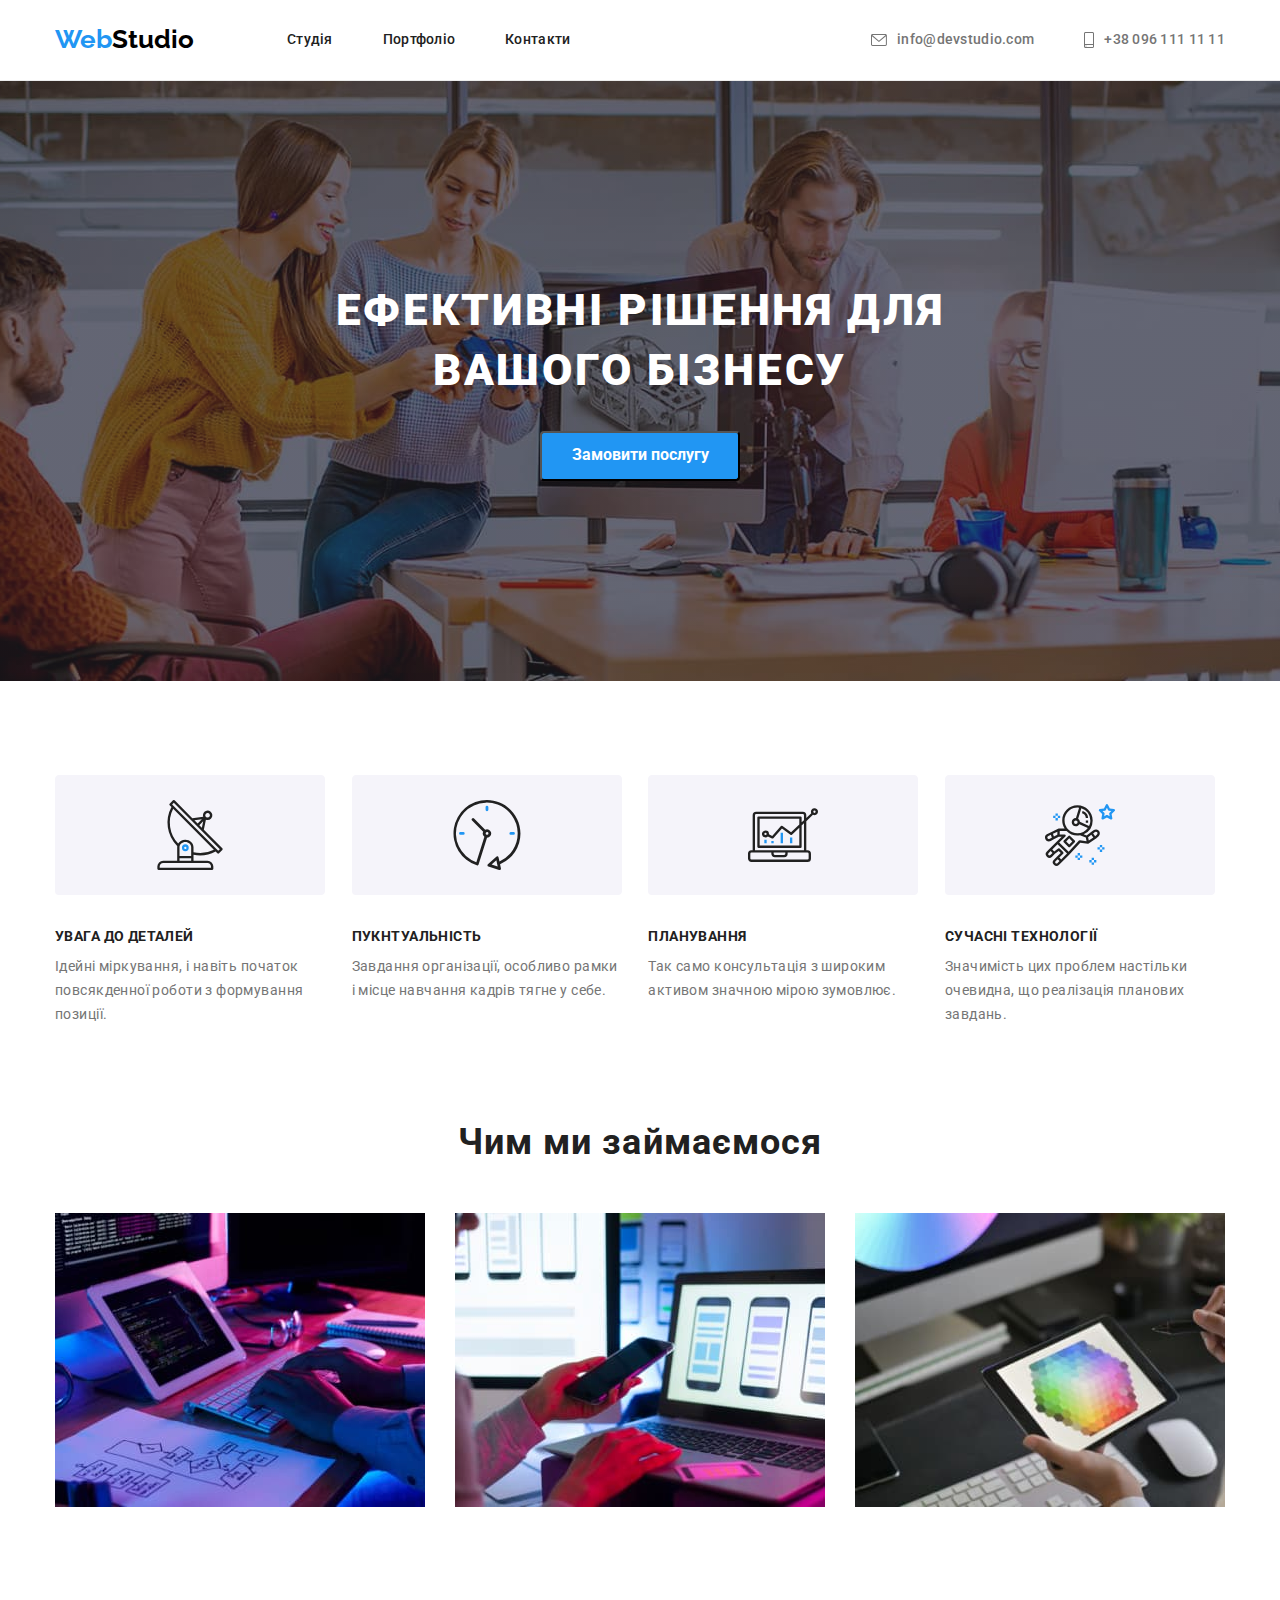
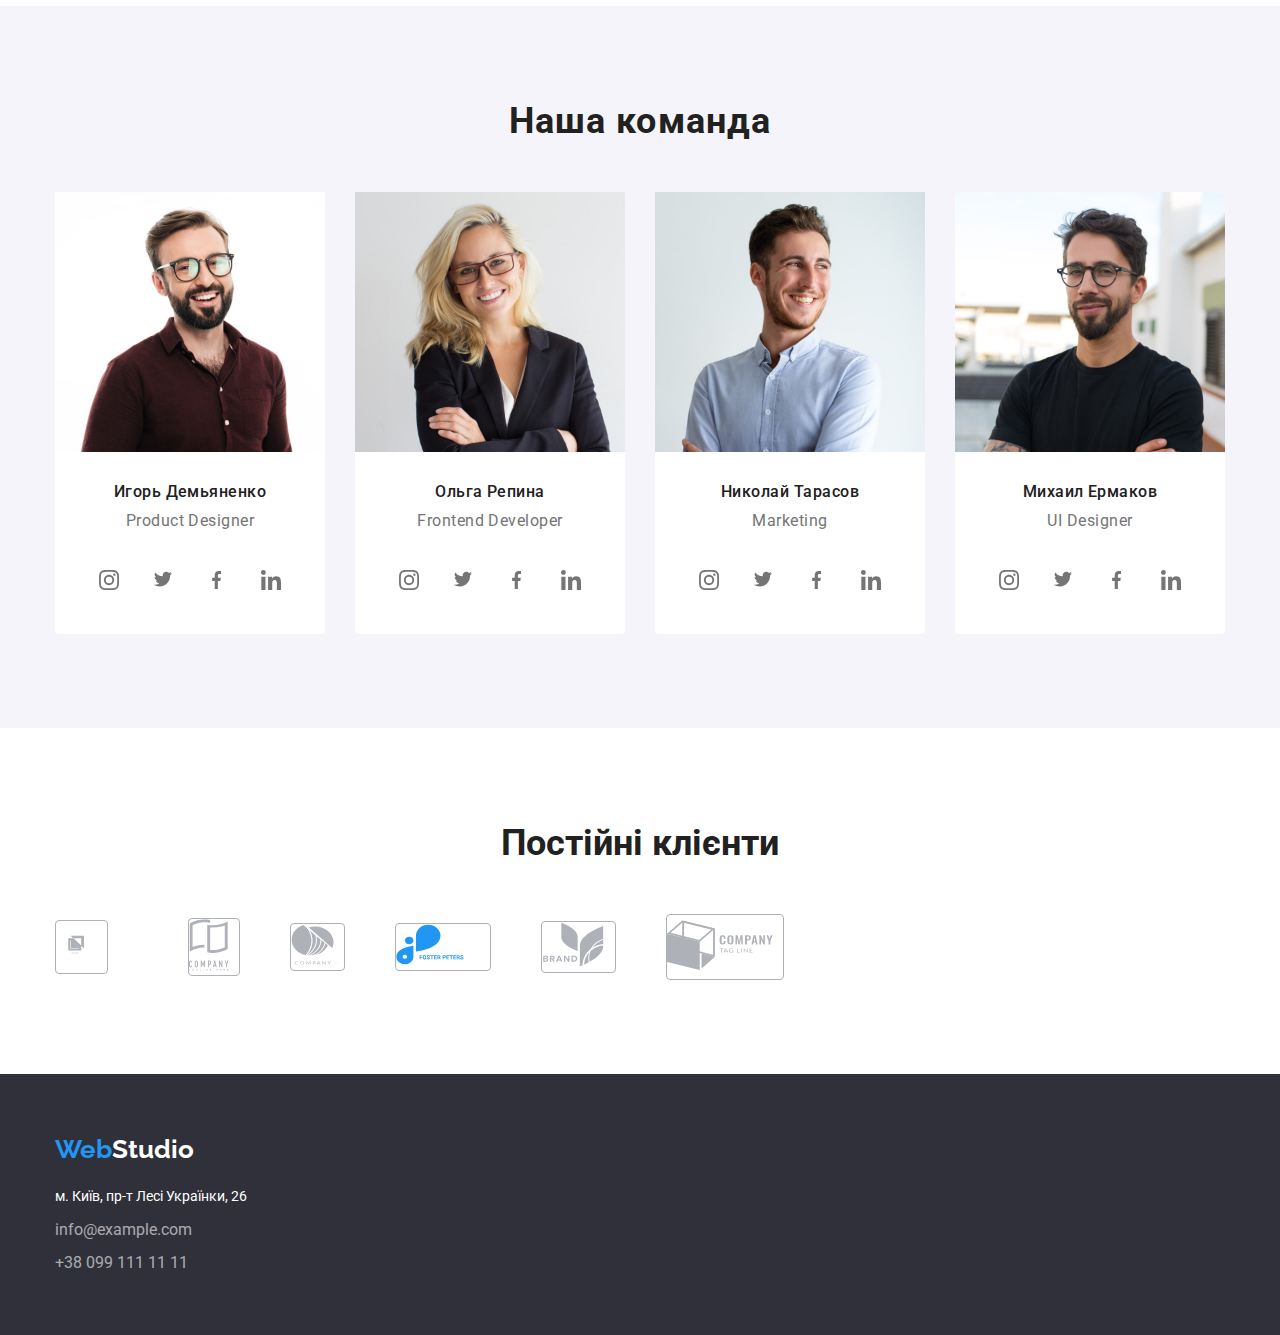
==== index.html @ 051945f0 "Add files via upload" ====
<!DOCTYPE html>
<html lang="uk">
  <head>
    <meta charset="UTF-8" />
    <meta http-equiv="X-UA-Compatible" content="IE=edge" />
    <meta name="viewport" content="width=device-width, initial-scale=1.0" />
    <title>Document</title>
    <link
      rel="stylesheet"
      href="https://cdnjs.cloudflare.com/ajax/libs/modern-normalize/1.1.0/modern-normalize.min.css
      "
    />
    <link
      href="https://fonts.googleapis.com/css2?family=Raleway:wght@700&family=Roboto:wght@400;500;700;900&display=swap"
      rel="stylesheet"
    />
    <link rel="stylesheet" href="./css/styles.css" />
  </head>
  <body>
    <header class="head">
      <div class="container contacts-container">
        <nav class="navigation">
          <a href="./index.html" class="logo"
            ><span class="part-logo">Web</span>Studio</a
          >
          <ul class="links">
            <li>
              <a href="./studio.html" class="navigation-links">Студія</a>
            </li>
            <li>
              <a href="./portfolio.html" class="navigation-links">Портфоліо</a>
            </li>
            <li><a href="" class="navigation-links">Контакти</a></li>
          </ul>
        </nav>
        <ul class="links">
          <li>
            <a href="mailto:info@devstudio.com" class="adresses-links">
              <svg class="icon" width="16" height="12">
                <use href="./images/icons.svg#icon-envelope"></use>
              </svg>
              info@devstudio.com</a
            >
          </li>
          <li>
            <a href="tel:+380961111111" class="adresses-links">
              <svg class="icon" width="10" height="16">
                <use href="./images/icons.svg#icon-phone"></use>
              </svg>
              +38 096 111 11 11</a
            >
          </li>
        </ul>
      </div>
    </header>
    <main>
      <section class="hero">
        <div class="container">
          <h1 class="hero-title">ЕФЕКТИВНІ РІШЕННЯ ДЛЯ ВАШОГО БІЗНЕСУ</h1>
          <button type="button" class="hero-button">Замовити послугу</button>
        </div>
      </section>
      <section class="benefits">
        <div class="container">
          <ul class="benefits-list">
            <li>
              <div class="benefits-icon">
                <svg class="icon" width="270" height="120">
                  <use href="./images/icons.svg#icon-sputnik"></use>
                </svg>
              </div>
              <h3 class="benefits-title">УВАГА ДО ДЕТАЛЕЙ</h3>
              <p class="benefits-paragraph">
                Ідейні міркування, і навіть початок повсякденної роботи з
                формування позиції.
              </p>
            </li>
            <li>
              <div class="benefits-icon">
                <svg class="icon" width="270" height="120">
                  <use href="./images/icons.svg#icon-clock"></use>
                </svg>
              </div>
              <h3 class="benefits-title">ПУКНТУАЛЬНІСТЬ</h3>
              <p class="benefits-paragraph">
                Завдання організації, особливо рамки і місце навчання кадрів
                тягне у себе.
              </p>
            </li>
            <li>
              <div class="benefits-icon">
                <svg class="icon" width="270" height="120">
                  <use href="./images/icons.svg#icon-graphic"></use>
                </svg>
              </div>
              <h3 class="benefits-title">ПЛАНУВАННЯ</h3>
              <p class="benefits-paragraph">
                Так само консультація з широким активом значною мірою зумовлює.
              </p>
            </li>
            <li>
              <div class="benefits-icon">
                <svg class="icon" width="270" height="120">
                  <use href="./images/icons.svg#icon-spaceman"></use>
                </svg>
              </div>
              <h3 class="benefits-title">СУЧАСНІ ТЕХНОЛОГІЇ</h3>
              <p class="benefits-paragraph">
                Значимість цих проблем настільки очевидна, що реалізація
                планових завдань.
              </p>
            </li>
          </ul>
        </div>
      </section>
      <section class="do">
        <div class="container">
          <h2 class="do-title">Чим ми займаємося</h2>
          <ul class="do-list">
            <li>
              <a href=""
                ><img
                  src="./images/what-are-we-do/block.jpg"
                  alt="block"
                  width="370"
                  height="294"
              /></a>
            </li>
            <li>
              <a href=""
                ><img
                  src="./images/what-are-we-do/smartphone.jpg"
                  alt="smartphone"
                  width="370"
                  height="294"
              /></a>
            </li>
            <li>
              <a href=""
                ><img
                  src="./images/what-are-we-do/colors.jpg"
                  alt="colors"
                  width="370"
                  height="294"
              /></a>
            </li>
          </ul>
        </div>
      </section>
      <section class="team">
        <div class="container">
          <h2 class="team-title">Наша команда</h2>
          <ul class="team-list">
            <li class="empl">
              <img
                src="./images/employees/igor.jpg"
                alt="igor"
                width="270"
                height="260"
              />
              <div class="empl-name">
                <h3 class="team-worker">Игорь Демьяненко</h3>
                <p class="team-profession">Product Designer</p>
              </div>
              <ul class="links">
                <li class="fill">
                  <a href="">
                    <svg class="icon" width="20" height="20">
                      <use href="./images/icons.svg#icon-instagram"></use>
                    </svg>
                  </a>
                </li>
                <li class="fill">
                  <a href="">
                    <svg class="icon" width="20" height="16.25">
                      <use href="./images/icons.svg#icon-twitter"></use>
                    </svg>
                  </a>
                </li>
                <li class="fill">
                  <a href="">
                    <svg class="icon" width="10" height="20">
                      <use href="./images/icons.svg#icon-facebook"></use>
                    </svg>
                  </a>
                </li>
                <li class="fill">
                  <a href="">
                    <svg class="icon" width="20" height="20">
                      <use href="./images/icons.svg#icon-linkedin"></use>
                    </svg>
                  </a>
                </li>
              </ul>
            </li>
            <li class="empl">
              <img
                src="./images/employees/olga.jpg"
                alt="olga"
                width="270"
                height="260"
              />
              <div class="empl-name">
                <h3 class="team-worker">Ольга Репина</h3>
                <p class="team-profession">Frontend Developer</p>
              </div>
              <ul class="links">
                <li class="fill">
                  <a href="">
                    <svg class="icon" width="20" height="20">
                      <use href="./images/icons.svg#icon-instagram"></use>
                    </svg>
                  </a>
                </li>
                <li class="fill">
                  <a href="">
                    <svg class="icon" width="20" height="16.25">
                      <use href="./images/icons.svg#icon-twitter"></use>
                    </svg>
                  </a>
                </li>
                <li class="fill">
                  <a href="">
                    <svg class="icon" width="10" height="20">
                      <use href="./images/icons.svg#icon-facebook"></use>
                    </svg>
                  </a>
                </li>
                <li class="fill">
                  <a href="">
                    <svg class="icon" width="20" height="20">
                      <use href="./images/icons.svg#icon-linkedin"></use>
                    </svg>
                  </a>
                </li>
              </ul>
            </li>
            <li class="empl">
              <img
                src="./images/employees/nikolai.jpg"
                alt="nikolai"
                width="270"
                height="260"
              />
              <div class="empl-name">
                <h3 class="team-worker">Николай Тарасов</h3>
                <p class="team-profession">Marketing</p>
              </div>
              <ul class="links">
                <li class="fill">
                  <a href="">
                    <svg class="icon" width="20" height="20">
                      <use href="./images/icons.svg#icon-instagram"></use>
                    </svg>
                  </a>
                </li>
                <li class="fill">
                  <a href="">
                    <svg class="icon" width="20" height="16.25">
                      <use href="./images/icons.svg#icon-twitter"></use>
                    </svg>
                  </a>
                </li>
                <li class="fill">
                  <a href="">
                    <svg class="icon" width="10" height="20">
                      <use href="./images/icons.svg#icon-facebook"></use>
                    </svg>
                  </a>
                </li>
                <li class="fill">
                  <a href="">
                    <svg class="icon" width="20" height="20">
                      <use href="./images/icons.svg#icon-linkedin"></use>
                    </svg>
                  </a>
                </li>
              </ul>
            </li>
            <li class="empl">
              <img
                src="./images/employees/mihail.jpg"
                alt="mihail"
                width="270"
                height="260"
              />
              <div class="empl-name">
                <h3 class="team-worker">Михаил Ермаков</h3>
                <p class="team-profession">UI Designer</p>
              </div>
              <ul class="links">
                <li class="fill">
                  <a href="">
                    <svg class="icon" width="20" height="20">
                      <use href="./images/icons.svg#icon-instagram"></use>
                    </svg>
                  </a>
                </li>
                <li class="fill">
                  <a href="">
                    <svg class="icon" width="20" height="16.25">
                      <use href="./images/icons.svg#icon-twitter"></use>
                    </svg>
                  </a>
                </li>
                <li class="fill">
                  <a href="">
                    <svg class="icon" width="10" height="20">
                      <use href="./images/icons.svg#icon-facebook"></use>
                    </svg>
                  </a>
                </li>
                <li class="fill">
                  <a href="">
                    <svg class="icon" width="20" height="20">
                      <use href="./images/icons.svg#icon-linkedin"></use>
                    </svg>
                  </a>
                </li>
              </ul>
            </li>
          </ul>
        </div>
      </section>
      <section class="clients">
        <div class="container">
          <h2 class="clients-title">Постійні клієнти</h2>
          <ul class="links">
            <li>
              <div class="clients-list">
                <a href="">
                  <svg class="icon" width="41" height="47">
                    <use href="./images/icons.svg#icon-yaco"></use>
                  </svg>
                </a>
              </div>
            </li>
            <li class="clients-list">
              <a href="">
                <svg class="icon" width="40" height="52">
                  <use href="./images/icons.svg#icon-tagline"></use>
                </svg>
              </a>
            </li>
            <li class="clients-list">
              <a href=""
                ><svg class="icon" width="43" height="41">
                  <use href="./images/icons.svg#icon-company"></use>
                </svg>
              </a>
            </li>
            <li class="clients-list">
              <a href=""
                ><svg class="icon" width="84" height="41">
                  <use href="./images/icons.svg#icon-foster-peters"></use>
                </svg>
              </a>
            </li>
            <li class="clients-list">
              <a href=""
                ><svg class="icon" width="63" height="45">
                  <use href="./images/icons.svg#icon-brand"></use>
                </svg>
              </a>
            </li>
            <li class="clients-list">
              <a href=""
                ><svg class="icon" width="106" height="60">
                  <use href="./images/icons.svg#icon-company-tagline"></use>
                </svg>
              </a>
            </li>
          </ul>
        </div>
      </section>
    </main>
    <footer class="footer">
      <div class="container">
        <a href="./index.html" class="footer-logo"
          ><span class="part-logo">Web</span
          ><span class="part-logo-two">Studio</span></a
        >
        <address>
          <span class="adress">м. Київ, пр-т Лесі Українки, 26</span>
          <ul class="bottom-links">
            <li>
              <a href="mailto:info@example.com" class="footer-links"
                >info@example.com</a
              >
            </li>
            <li>
              <a href="tel:+380991111111" class="footer-links"
                >+38 099 111 11 11</a
              >
            </li>
          </ul>
        </address>
      </div>
    </footer>
  </body>
</html>
---- css/styles.css ----
:root {
  --brand-color-one: #2196f3;
  --dark-background-color: #2f303a;
  --light-background-color: #ffffff;
  --main-text-color: #212121;
}

h1,
h2,
h3,
h4,
p {
  margin: 0%;
}

/* ГЛАВНАЯ */
/* main-style */
body {
  margin: 0%;
  font-family: Roboto, Raleway, sans-serif;
  color: var(--main-text-color);
}

.container {
  padding-left: 15px;
  padding-right: 15px;
  width: 1200px;
  margin: 0 auto;
}

/* Цвета верхней части страницы */
.head {
  margin: 0 auto;
  border-bottom: 1px solid #ececec;
  background-color: var(--light-background-color);
}

.contacts-container {
  display: flex;
  align-items: center;
}
/* logo */
.logo {
  margin-right: 93px;
  font-family: Raleway;
  font-weight: 700;
  font-size: 26px;
  line-height: 1.19;
  color: #000000;
  text-decoration: none;
}

/* part of logo */
.part-logo {
  color: var(--brand-color-one);
}

.part-logo-two {
  font-family: Raleway;
  font-weight: 700;
  font-size: 26px;
  line-height: 1.19;
  color: var(--light-background-color);
}

/* навигационные ссылки */
.navigation {
  display: flex;
  align-items: center;
  padding-top: 24px;
  padding-bottom: 25px;
}

.navigation > ul {
  margin-right: 331px;
}

.navigation > ul:last-child {
  margin-right: 0;
}

.links {
  display: flex;
  padding-left: 0;
  margin: 0%;
  margin-left: auto;
  list-style: none;
  align-items: center;
}

.links > li {
  margin-right: 50px;
}

.links > li:last-child {
  margin-right: 0;
}

.elements-links {
  display: block;
  align-items: center;
  color: #757575;
}
.navigation-links {
  font-weight: 500;
  font-size: 14px;
  line-height: 1.14;
  letter-spacing: 0.02em;
  text-decoration: none;
  color: var(--main-text-color);
}
/* ссылки с телефоном и почтой */
.adresses-links {
  font-weight: 500;
  font-size: 14px;
  line-height: 1.14;
  letter-spacing: 0.02em;
  color: #757575;
  text-decoration: none;
  display: flex;
  align-items: center;
}

/* Ссылки и адресы при наведении и нажатии*/
.links .navigation-links:hover,
.links .navigation-links:focus {
  color: var(--brand-color-one);
}

.adresses-links:hover,
.adresses-links:focus {
  color: var(--brand-color-one);
}

.links .adresses-links:active {
  color: var(--brand-color-one);
}

.icon {
  margin-right: 10px;
  fill: currentColor;
}

.adresses-links .icon:hover,
.adresses-links .icon:focus {
  fill: var(--brand-color-one);
}

/* Оформление секции "Герой" */
.hero {
  max-width: 1600px;
  min-height: 600px;
  padding-top: 200px;
  padding-bottom: 200px;
  text-align: center;
  background-image: linear-gradient(
      to right,
      rgba(47, 48, 58, 0.4),
      rgba(47, 48, 58, 0.4)
    ),
    url(/images/background-image.jpg);
  background-position: center;
  background-repeat: no-repeat;
  background-size: cover;
  background-color: var(--dark-background-color);
}

.hero > .container {
  padding-top: 0;
  padding-bottom: 0;
}

/* Текст заголовка */
.hero-title {
  margin-left: auto;
  margin-right: auto;
  width: 696px;
  font-style: normal;
  font-weight: 900;
  font-size: 44px;
  line-height: 1.36;
  letter-spacing: 0.06em;
  color: #ffffff;
}

/* Оформление кнопки героя */
.hero-button {
  margin-left: auto;
  margin-right: auto;
  margin-top: 30px;
  display: block;
  min-width: 200px;
  height: 50px;
  border-radius: 4px;
  cursor: pointer;
  font-family: 'Roboto';
  font-style: normal;
  font-weight: 700;
  font-size: 16px;
  line-height: 1.9;
  color: #ffffff;
  background-color: #2196f3;
}

/* Наши преимущества */
.benefits {
  padding-top: 94px;
}

.benefits-icon {
  margin-bottom: 30px;
}
.benefits-list {
  display: flex;
  margin: 0;
  justify-content: space-between;
  padding: 0;
  list-style: none;
}
.benefits-title {
  margin-bottom: 10px;
  font-style: normal;
  font-weight: 700;
  font-size: 14px;
  line-height: 1.14;
  letter-spacing: 0.03em;
  color: var(--main-text-color);
}

/* Описание преимуществ */
.benefits-paragraph {
  width: 270px;
  padding-left: 0;
  font-style: normal;
  font-size: 14px;
  line-height: 1.71;
  letter-spacing: 0.03em;
  color: #757575;
}
/* Чем мы занимаемся */
.do {
  padding-top: 94px;
  padding-bottom: 94px;
}

.do-title {
  text-align: center;
  font-style: normal;
  font-weight: 700;
  font-size: 36px;
  line-height: 1.17;
  letter-spacing: 0.03em;
  color: var(--main-text-color);
}

.do-list {
  margin-top: 50px;
  display: flex;
  justify-content: space-between;
  padding: 0;
  margin-bottom: 0;
  list-style: none;
}
.do-list > li:last-child {
  margin-right: 0;
}

.do > .container {
  padding-top: 0;
}
/* Наши сотрудники */

.team {
  padding-top: 94px;
  padding-bottom: 94px;
  background-color: #f5f4fa;
}
.team-title {
  text-align: center;
  font-style: normal;
  font-weight: 700;
  font-size: 36px;
  line-height: 1.17;
  letter-spacing: 0.03em;
  color: var(--main-text-color);
}

.team-list {
  display: flex;
  justify-content: space-between;
  list-style: none;
  margin-top: 50px;
  margin-bottom: 0;
  padding: 0;
  border-radius: 0px 0px 4px 4px;
}

.team-list > li {
  background-color: var(--light-background-color);
  border-radius: 0px 0px 4px 4px;
}

.team-list > li:last-child {
  margin-right: 0;
}

.team-worker {
  font-style: normal;
  font-weight: 500;
  font-size: 16px;
  line-height: 1.19;
  text-align: center;
  letter-spacing: 0.03em;
  color: var(--main-text-color);
}

.team-profession {
  padding-top: 10px;
  font-style: normal;
  font-size: 16px;
  line-height: 1.19;
  text-align: center;
  letter-spacing: 0.03em;
  color: #757575;
}
.empl {
  display: flex;
  flex-direction: column;
  align-items: center;
  padding-bottom: 30px;
}
.empl-name {
  padding-top: 30px;
  padding-bottom: 30px;
}

.works-text {
  border: 1px solid #eeeeee;
  padding: 24px 20px;
}

.empl .links {
  margin-left: 0;
}

li .fill {
  display: flex;
  align-items: center;
  justify-content: center;
  margin-right: 10px;
  width: 44px;
  height: 44px;
  border-radius: 50%;
  background-color: var(--light-background-color);
}

.fill .icon {
  fill: #757575;
  margin-right: 0;
  cursor: pointer;
}

.fill:hover,
.fill:focus,
.fill .icon:hover,
.fill .icon:focus {
  fill: var(--light-background-color);
  background-color: var(--brand-color-one);
}
/* Секция клиентов */
.clients {
  padding-bottom: 94px;
  padding-top: 94px;
}

.clients-title {
  text-align: center;
  font-style: 700;
  font-size: 36px;
  line-height: 1.17;
  margin-bottom: 50px;
}

.clients-list {
  min-width: 170;
  min-height: 92;
  border: 1px solid #afb1b8;
  border-radius: 4px;
  margin-right: 30px;
}
/* Адресы в футере */
.adress {
  color: #ffffff;
  font-style: normal;
  font-weight: 400;
  font-size: 14px;
  line-height: 1.71;
}

/* Оформление футера */
.footer {
  padding-top: 60px;
  padding-bottom: 60px;
  background-color: var(--dark-background-color);
}

.footer-logo {
  margin-bottom: 20px;
  display: inline-block;
  font-family: Raleway;
  font-weight: 700;
  font-size: 26px;
  line-height: 1.19;
  color: #000000;
  text-decoration: none;
}

.bottom-links {
  padding-left: 0;
  margin: 0%;
  list-style: none;
}

.bottom-links > li {
  margin-top: 9px;
}
/* Оформление цвета ссылок */
.footer-links {
  margin-top: 9px;
  font-style: normal;
  color: rgba(255, 255, 255, 0.6);
  text-decoration: none;
  line-height: 24px;
}

.footer-links:hover,
.footer-links:focus {
  color: #2196f3;
}

/* ПОРТФОЛИО */
/* Кнопки выбора типа портфолио */
.portfolio-links {
  padding-left: 0;
  margin-top: 0;
  margin-bottom: 0;
  display: flex;
  justify-content: center;
  list-style: none;
}

.portfolio-links > li {
  margin-right: 8px;
}

.portfolio-links > li:last-child {
  margin-right: 0;
}

.buttons {
  padding-top: 94px;
  padding-bottom: 94px;
}

.button {
  border-radius: 4px;
  border: 0;
  padding: 6px 22px;
  cursor: pointer;
  font-family: 'Roboto';
  background-color: #f5f4fa;
  font-style: normal;
  font-weight: 500;
  font-size: 16px;
  line-height: 1.62;
  text-align: center;
  letter-spacing: 0.03em;
  color: var(--main-text-color);
}

.button:hover,
.button:focus {
  color: #ffffff;
  background-color: #2196f3;
}

.works {
  display: flex;
  flex-wrap: wrap;
  justify-content: center;
  padding-left: 0;
  margin: 0%;
  margin-top: 50px;
  list-style: none;
}

.works > li {
  margin-right: 30px;
  margin-bottom: 30px;
}

.works > li:nth-child(3n) {
  margin-right: 0;
}

.works > li:nth-child(n + 7) {
  margin-bottom: 0;
}
.projects {
  border-bottom: 1px solid #eeeeee;
}

.projects:hover,
.projetts:focus {
  border-color: var(--brand-color-one);
}
.projects-title {
  font-style: normal;
  font-weight: 700;
  font-size: 18px;
  line-height: 2;
  letter-spacing: 0.06em;
  color: var(--main-text-color);
}

.projects-text {
  font-style: normal;
  font-size: 16px;
  line-height: 1.88;
  letter-spacing: 0.03em;
  color: #757575;
}

/*СТУДИЯ*/
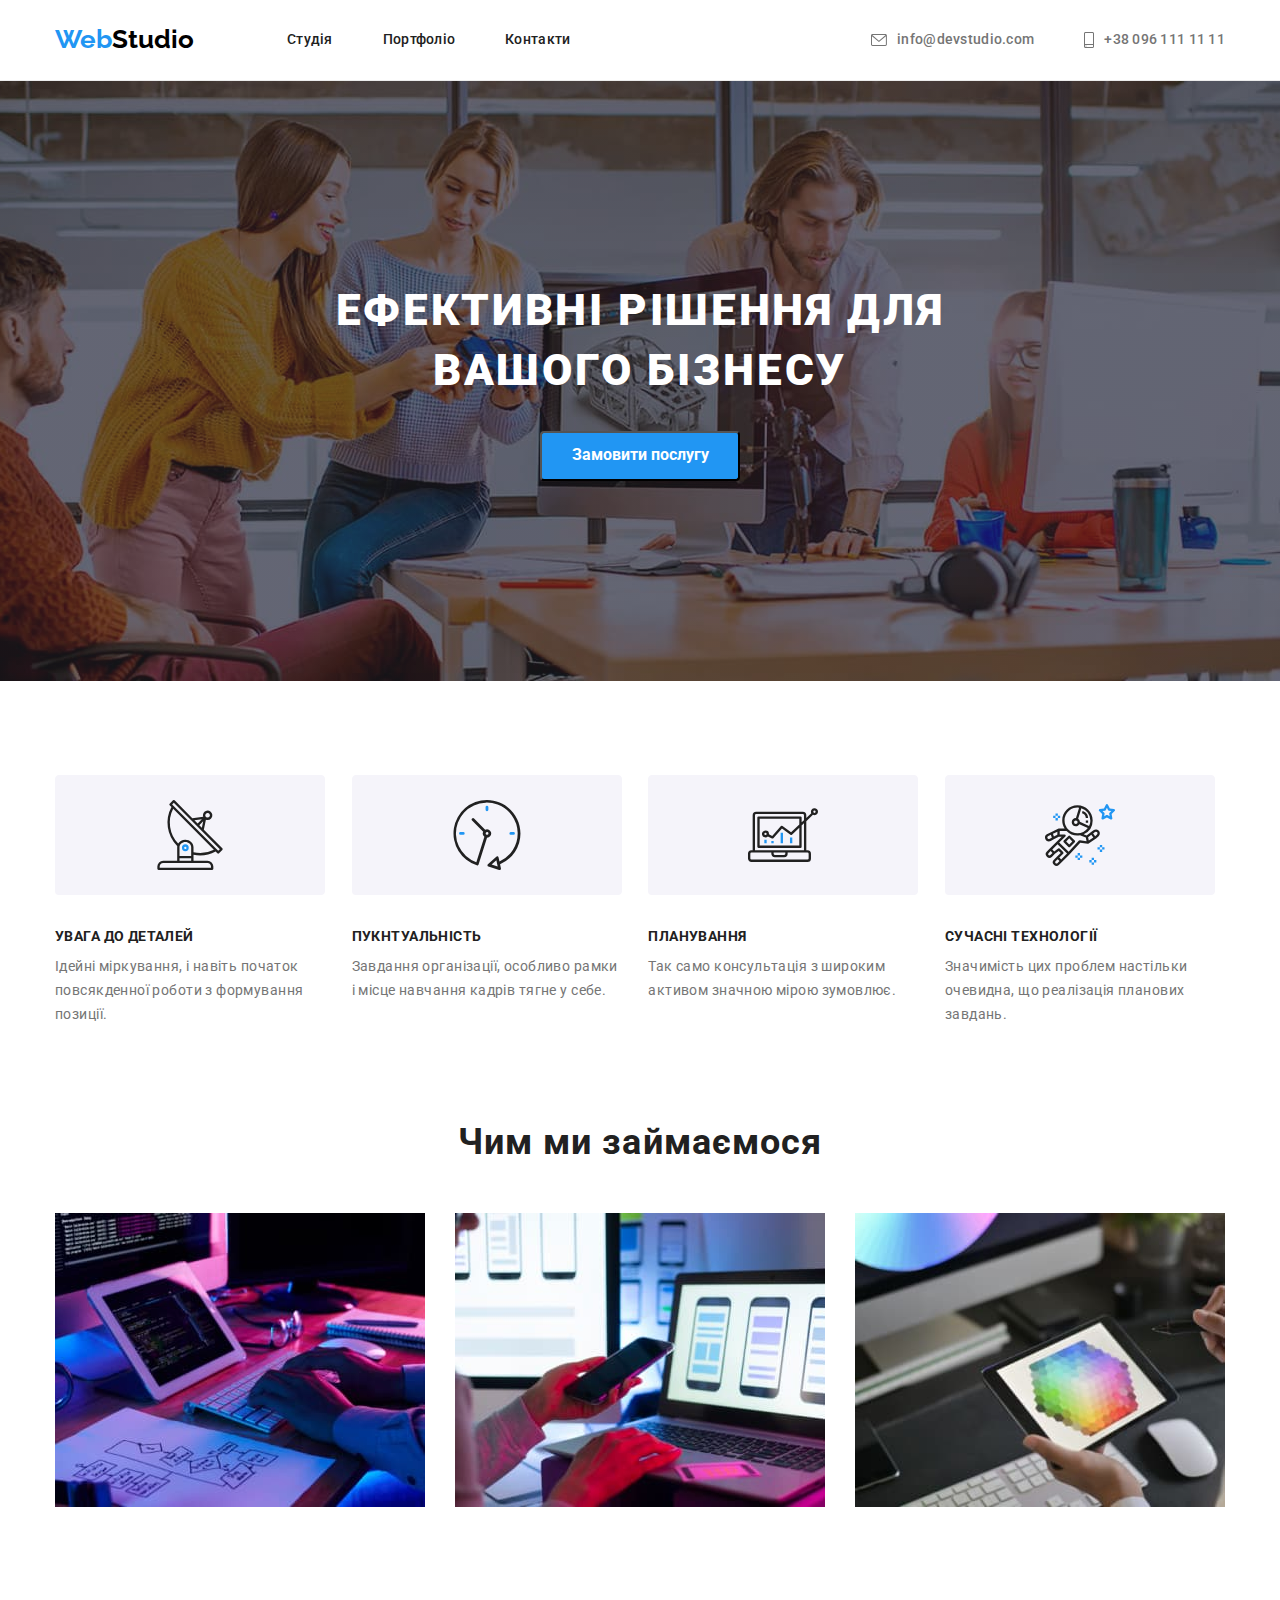
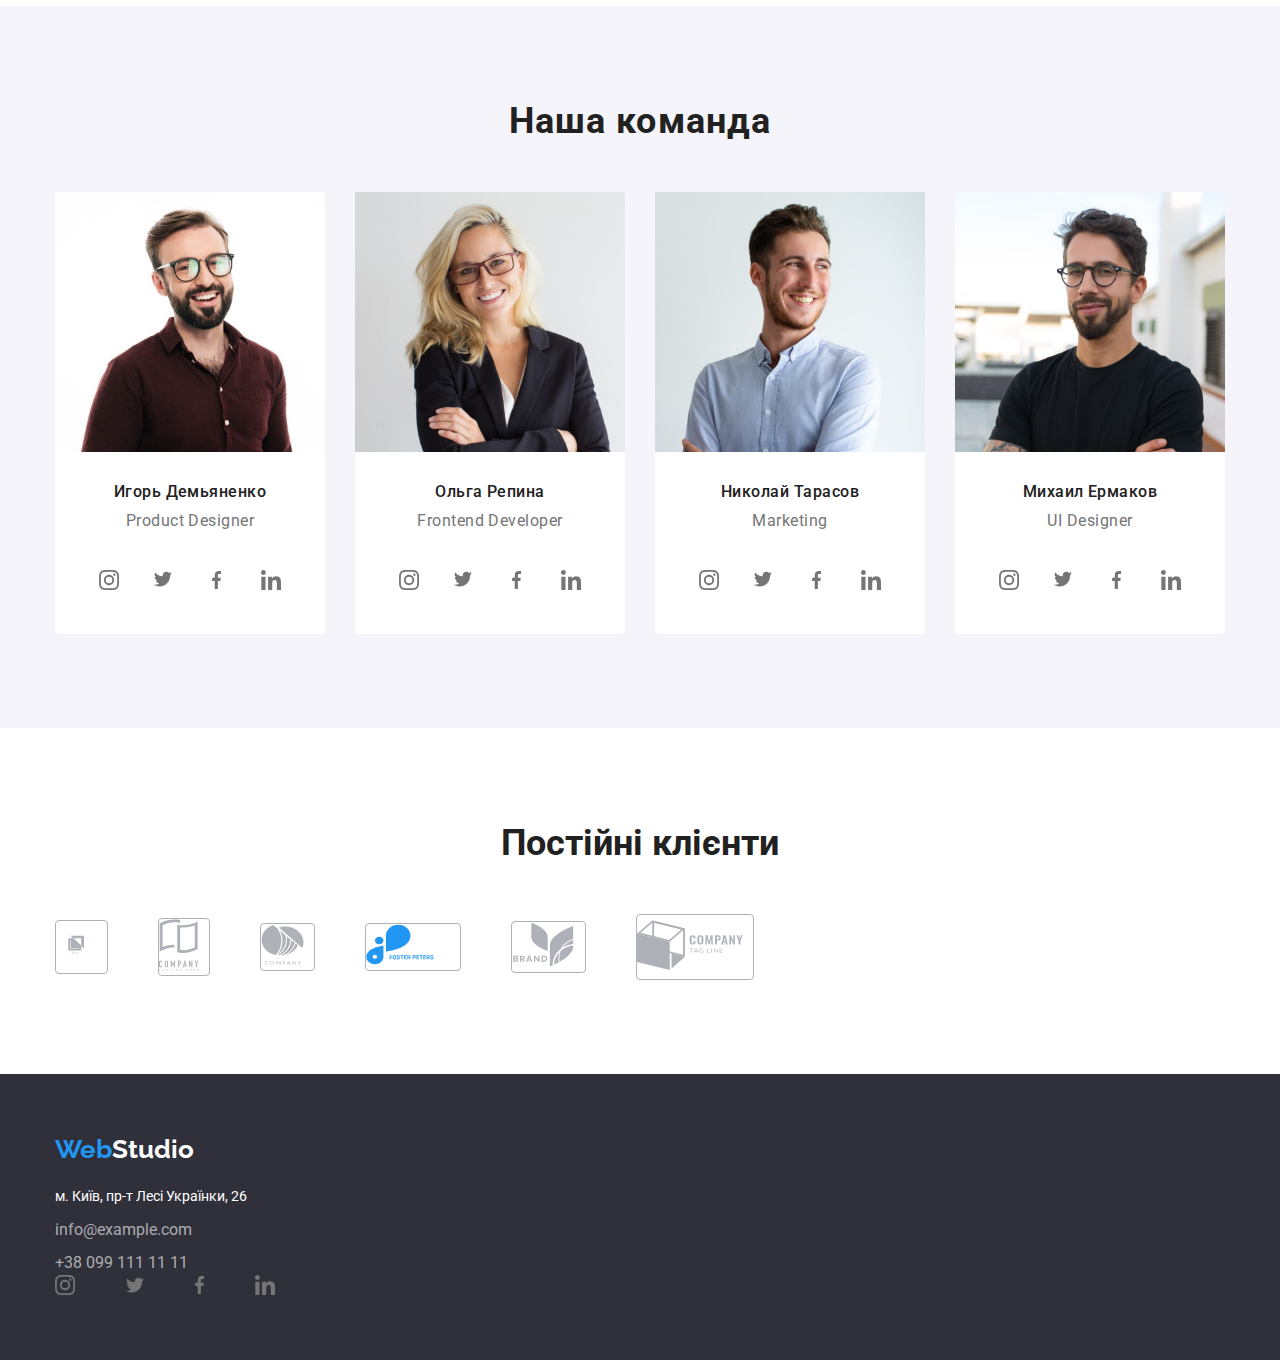
==== commit 3828168d: "Add files via upload" ====
--- a/index.html
+++ b/index.html
@@ -326,14 +326,12 @@
         <div class="container">
           <h2 class="clients-title">Постійні клієнти</h2>
           <ul class="links">
-            <li>
-              <div class="clients-list">
-                <a href="">
-                  <svg class="icon" width="41" height="47">
-                    <use href="./images/icons.svg#icon-yaco"></use>
-                  </svg>
-                </a>
-              </div>
+            <li class="clients-list">
+              <a href="">
+                <svg class="icon" width="41" height="47">
+                  <use href="./images/icons.svg#icon-yaco"></use>
+                </svg>
+              </a>
             </li>
             <li class="clients-list">
               <a href="">
@@ -395,6 +393,36 @@
             </li>
           </ul>
         </address>
+        <ul class="links">
+          <li class="fill">
+            <a href="">
+              <svg class="icon" width="20" height="20">
+                <use href="./images/icons.svg#icon-instagram"></use>
+              </svg>
+            </a>
+          </li>
+          <li class="fill">
+            <a href="">
+              <svg class="icon" width="20" height="16.25">
+                <use href="./images/icons.svg#icon-twitter"></use>
+              </svg>
+            </a>
+          </li>
+          <li class="fill">
+            <a href="">
+              <svg class="icon" width="10" height="20">
+                <use href="./images/icons.svg#icon-facebook"></use>
+              </svg>
+            </a>
+          </li>
+          <li class="fill">
+            <a href="">
+              <svg class="icon" width="20" height="20">
+                <use href="./images/icons.svg#icon-linkedin"></use>
+              </svg>
+            </a>
+          </li>
+        </ul>
       </div>
     </footer>
   </body>
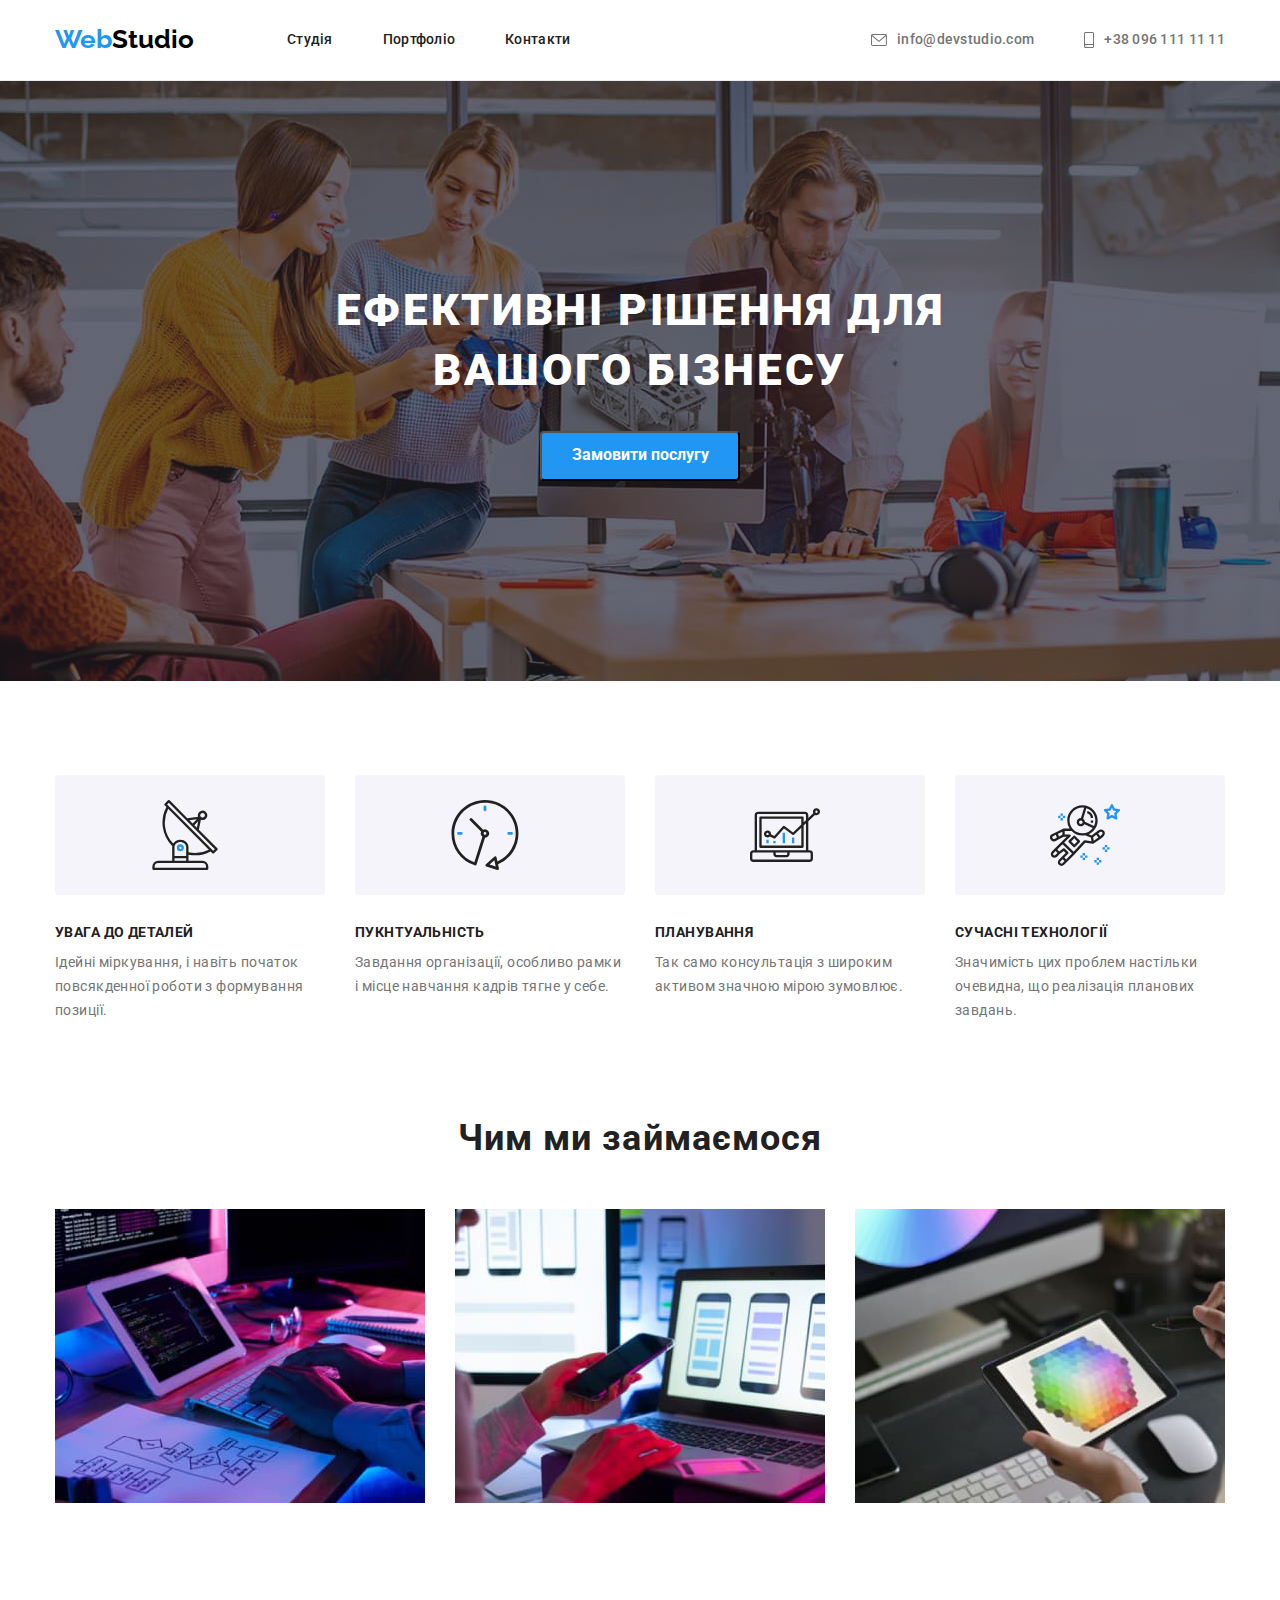
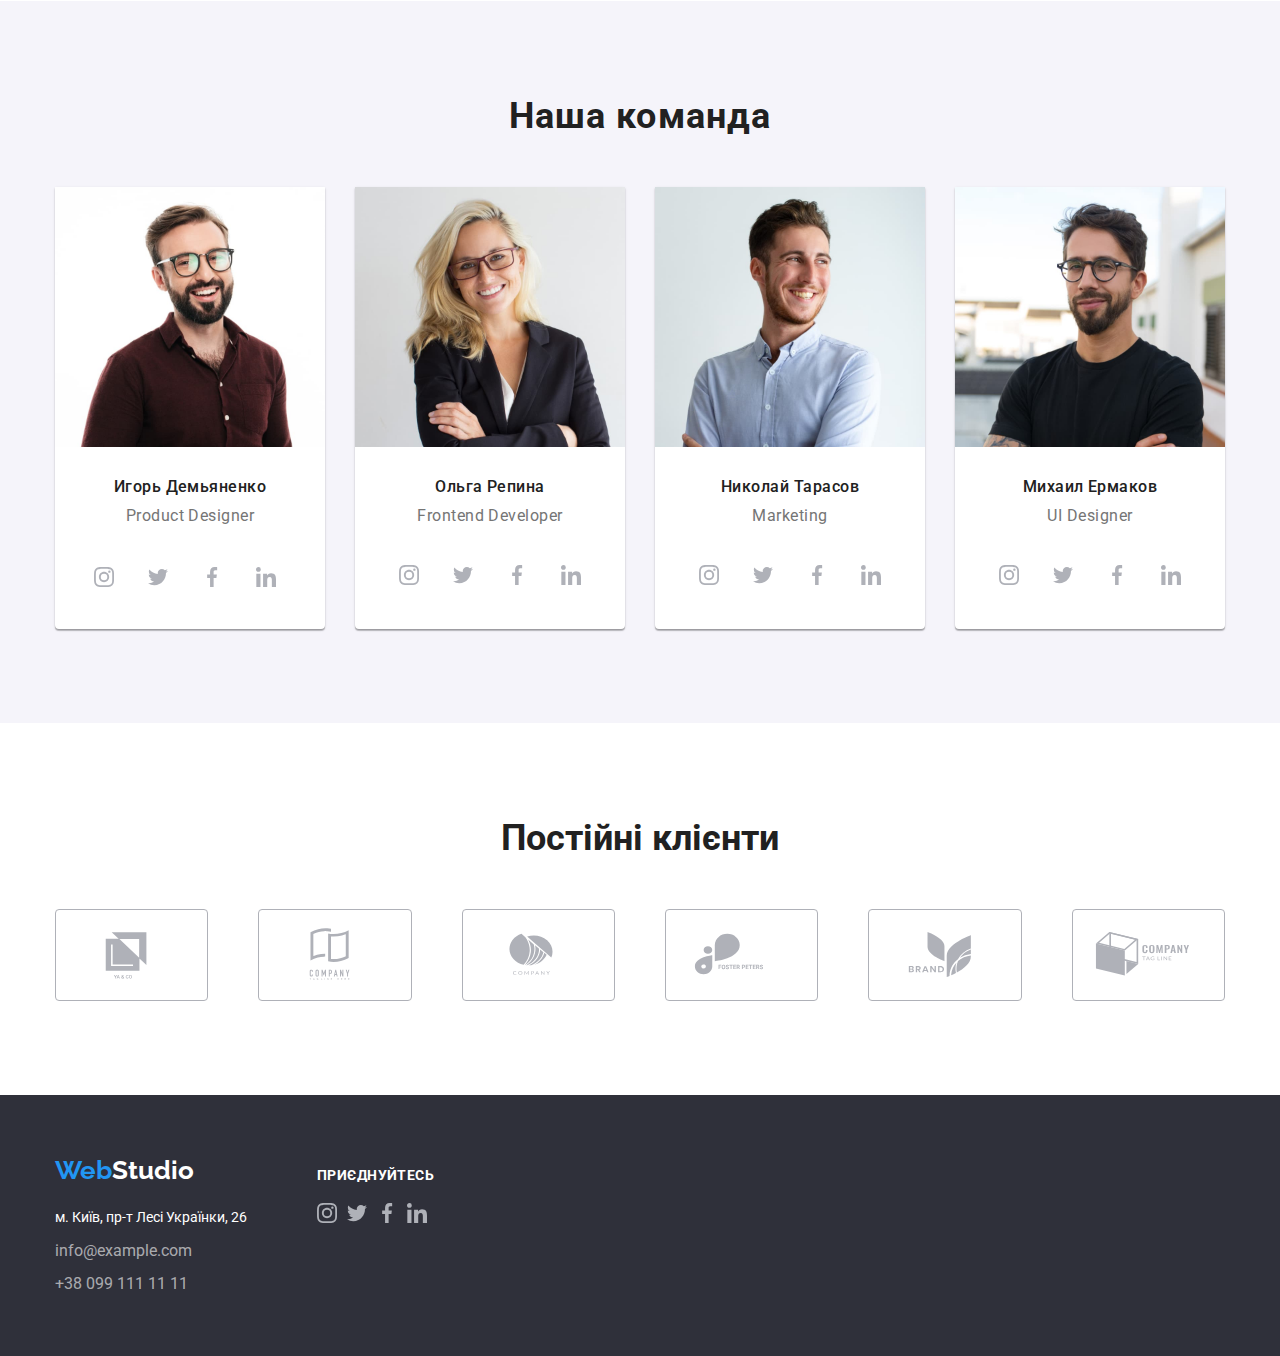
==== commit fad04353: "Add files via upload" ====
--- a/index.html
+++ b/index.html
@@ -45,7 +45,7 @@
           <li>
             <a href="tel:+380961111111" class="adresses-links">
               <svg class="icon" width="10" height="16">
-                <use href="./images/icons.svg#icon-phone"></use>
+                <use href="./images/icons.svg#icon-smartphone"></use>
               </svg>
               +38 096 111 11 11</a
             >
@@ -65,8 +65,8 @@
           <ul class="benefits-list">
             <li>
               <div class="benefits-icon">
-                <svg class="icon" width="270" height="120">
-                  <use href="./images/icons.svg#icon-sputnik"></use>
+                <svg class="icon" width="70" height="70">
+                  <use href="./images/icons.svg#icon-antenna"></use>
                 </svg>
               </div>
               <h3 class="benefits-title">УВАГА ДО ДЕТАЛЕЙ</h3>
@@ -77,7 +77,7 @@
             </li>
             <li>
               <div class="benefits-icon">
-                <svg class="icon" width="270" height="120">
+                <svg class="icon" width="70" height="70">
                   <use href="./images/icons.svg#icon-clock"></use>
                 </svg>
               </div>
@@ -89,8 +89,8 @@
             </li>
             <li>
               <div class="benefits-icon">
-                <svg class="icon" width="270" height="120">
-                  <use href="./images/icons.svg#icon-graphic"></use>
+                <svg class="icon" width="70" height="70">
+                  <use href="./images/icons.svg#icon-diagram"></use>
                 </svg>
               </div>
               <h3 class="benefits-title">ПЛАНУВАННЯ</h3>
@@ -100,8 +100,8 @@
             </li>
             <li>
               <div class="benefits-icon">
-                <svg class="icon" width="270" height="120">
-                  <use href="./images/icons.svg#icon-spaceman"></use>
+                <svg class="icon" width="70" height="70">
+                  <use href="./images/icons.svg#icon-astronaut"></use>
                 </svg>
               </div>
               <h3 class="benefits-title">СУЧАСНІ ТЕХНОЛОГІЇ</h3>
@@ -164,28 +164,28 @@
               </div>
               <ul class="links">
                 <li class="fill">
-                  <a href="">
+                  <a href="" class="fill-link">
                     <svg class="icon" width="20" height="20">
                       <use href="./images/icons.svg#icon-instagram"></use>
                     </svg>
                   </a>
                 </li>
                 <li class="fill">
-                  <a href="">
-                    <svg class="icon" width="20" height="16.25">
+                  <a href="" class="fill-link">
+                    <svg class="icon" width="20" height="20">
                       <use href="./images/icons.svg#icon-twitter"></use>
                     </svg>
                   </a>
                 </li>
                 <li class="fill">
-                  <a href="">
-                    <svg class="icon" width="10" height="20">
+                  <a href="" class="fill-link">
+                    <svg class="icon" width="20" height="20">
                       <use href="./images/icons.svg#icon-facebook"></use>
                     </svg>
                   </a>
                 </li>
                 <li class="fill">
-                  <a href="">
+                  <a href="" class="fill-link">
                     <svg class="icon" width="20" height="20">
                       <use href="./images/icons.svg#icon-linkedin"></use>
                     </svg>
@@ -214,14 +214,14 @@
                 </li>
                 <li class="fill">
                   <a href="">
-                    <svg class="icon" width="20" height="16.25">
+                    <svg class="icon" width="20" height="20">
                       <use href="./images/icons.svg#icon-twitter"></use>
                     </svg>
                   </a>
                 </li>
                 <li class="fill">
                   <a href="">
-                    <svg class="icon" width="10" height="20">
+                    <svg class="icon" width="20" height="20">
                       <use href="./images/icons.svg#icon-facebook"></use>
                     </svg>
                   </a>
@@ -256,14 +256,14 @@
                 </li>
                 <li class="fill">
                   <a href="">
-                    <svg class="icon" width="20" height="16.25">
+                    <svg class="icon" width="20" height="20">
                       <use href="./images/icons.svg#icon-twitter"></use>
                     </svg>
                   </a>
                 </li>
                 <li class="fill">
                   <a href="">
-                    <svg class="icon" width="10" height="20">
+                    <svg class="icon" width="20" height="20">
                       <use href="./images/icons.svg#icon-facebook"></use>
                     </svg>
                   </a>
@@ -298,14 +298,14 @@
                 </li>
                 <li class="fill">
                   <a href="">
-                    <svg class="icon" width="20" height="16.25">
+                    <svg class="icon" width="20" height="20">
                       <use href="./images/icons.svg#icon-twitter"></use>
                     </svg>
                   </a>
                 </li>
                 <li class="fill">
                   <a href="">
-                    <svg class="icon" width="10" height="20">
+                    <svg class="icon" width="20" height="20">
                       <use href="./images/icons.svg#icon-facebook"></use>
                     </svg>
                   </a>
@@ -327,44 +327,44 @@
           <h2 class="clients-title">Постійні клієнти</h2>
           <ul class="links">
             <li class="clients-list">
-              <a href="">
-                <svg class="icon" width="41" height="47">
-                  <use href="./images/icons.svg#icon-yaco"></use>
-                </svg>
-              </a>
-            </li>
-            <li class="clients-list">
-              <a href="">
-                <svg class="icon" width="40" height="52">
-                  <use href="./images/icons.svg#icon-tagline"></use>
-                </svg>
-              </a>
-            </li>
-            <li class="clients-list">
-              <a href=""
-                ><svg class="icon" width="43" height="41">
-                  <use href="./images/icons.svg#icon-company"></use>
-                </svg>
-              </a>
-            </li>
-            <li class="clients-list">
-              <a href=""
-                ><svg class="icon" width="84" height="41">
-                  <use href="./images/icons.svg#icon-foster-peters"></use>
-                </svg>
-              </a>
-            </li>
-            <li class="clients-list">
-              <a href=""
-                ><svg class="icon" width="63" height="45">
-                  <use href="./images/icons.svg#icon-brand"></use>
-                </svg>
-              </a>
-            </li>
-            <li class="clients-list">
-              <a href=""
+              <a href="" class="clients-link">
+                <svg class="icon" width="106" height="60">
+                  <use href="./images/icons.svg#icon-logo"></use>
+                </svg>
+              </a>
+            </li>
+            <li class="clients-list">
+              <a href="" class="clients-link">
+                <svg class="icon" width="106" height="60">
+                  <use href="./images/icons.svg#icon-logo1"></use>
+                </svg>
+              </a>
+            </li>
+            <li class="clients-list">
+              <a href="" class="clients-link"
                 ><svg class="icon" width="106" height="60">
-                  <use href="./images/icons.svg#icon-company-tagline"></use>
+                  <use href="./images/icons.svg#icon-logo2"></use>
+                </svg>
+              </a>
+            </li>
+            <li class="clients-list">
+              <a href="" class="clients-link"
+                ><svg class="icon" width="106" height="60">
+                  <use href="./images/icons.svg#icon-logo3"></use>
+                </svg>
+              </a>
+            </li>
+            <li class="clients-list">
+              <a href="" class="clients-link"
+                ><svg class="icon" width="106" height="60">
+                  <use href="./images/icons.svg#icon-logo4"></use>
+                </svg>
+              </a>
+            </li>
+            <li class="clients-list">
+              <a href="" class="clients-link"
+                ><svg class="icon" width="106" height="60">
+                  <use href="./images/icons.svg#icon-logo5"></use>
                 </svg>
               </a>
             </li>
@@ -374,55 +374,60 @@
     </main>
     <footer class="footer">
       <div class="container">
-        <a href="./index.html" class="footer-logo"
-          ><span class="part-logo">Web</span
-          ><span class="part-logo-two">Studio</span></a
-        >
-        <address>
-          <span class="adress">м. Київ, пр-т Лесі Українки, 26</span>
-          <ul class="bottom-links">
-            <li>
-              <a href="mailto:info@example.com" class="footer-links"
-                >info@example.com</a
-              >
-            </li>
-            <li>
-              <a href="tel:+380991111111" class="footer-links"
-                >+38 099 111 11 11</a
-              >
-            </li>
-          </ul>
-        </address>
-        <ul class="links">
-          <li class="fill">
-            <a href="">
-              <svg class="icon" width="20" height="20">
-                <use href="./images/icons.svg#icon-instagram"></use>
-              </svg>
-            </a>
-          </li>
-          <li class="fill">
-            <a href="">
-              <svg class="icon" width="20" height="16.25">
-                <use href="./images/icons.svg#icon-twitter"></use>
-              </svg>
-            </a>
-          </li>
-          <li class="fill">
-            <a href="">
-              <svg class="icon" width="10" height="20">
-                <use href="./images/icons.svg#icon-facebook"></use>
-              </svg>
-            </a>
-          </li>
-          <li class="fill">
-            <a href="">
-              <svg class="icon" width="20" height="20">
-                <use href="./images/icons.svg#icon-linkedin"></use>
-              </svg>
-            </a>
-          </li>
-        </ul>
+        <div>
+          <a href="./index.html" class="footer-logo"
+            ><span class="part-logo">Web</span
+            ><span class="part-logo-two">Studio</span></a
+          >
+          <address>
+            <span class="adress">м. Київ, пр-т Лесі Українки, 26</span>
+            <ul class="bottom-links">
+              <li>
+                <a href="mailto:info@example.com" class="footer-links"
+                  >info@example.com</a
+                >
+              </li>
+              <li>
+                <a href="tel:+380991111111" class="footer-links"
+                  >+38 099 111 11 11</a
+                >
+              </li>
+            </ul>
+          </address>
+        </div>
+        <div class="footer-adds">
+          <h3 class="footer-title">ПРИЄДНУЙТЕСЬ</h3>
+          <ul class="links">
+            <li class="fill">
+              <a href="" class="fill-iink">
+                <svg class="icon" width="20" height="20">
+                  <use href="./images/icons.svg#icon-instagram"></use>
+                </svg>
+              </a>
+            </li>
+            <li class="fill">
+              <a href="" class="fill-iink">
+                <svg class="icon" width="20" height="20">
+                  <use href="./images/icons.svg#icon-twitter"></use>
+                </svg>
+              </a>
+            </li>
+            <li class="fill">
+              <a href="" class="fill-iink">
+                <svg class="icon" width="20" height="20">
+                  <use href="./images/icons.svg#icon-facebook"></use>
+                </svg>
+              </a>
+            </li>
+            <li class="fill">
+              <a href="" class="fill-iink">
+                <svg class="icon" width="20" height="20">
+                  <use href="./images/icons.svg#icon-linkedin"></use>
+                </svg>
+              </a>
+            </li>
+          </ul>
+        </div>
       </div>
     </footer>
   </body>
--- a/css/styles.css
+++ b/css/styles.css
@@ -158,7 +158,7 @@
       rgba(47, 48, 58, 0.4),
       rgba(47, 48, 58, 0.4)
     ),
-    url(/images/background-image.jpg);
+    url(../images/background-image.jpg);
   background-position: center;
   background-repeat: no-repeat;
   background-size: cover;
@@ -208,7 +208,15 @@
 }
 
 .benefits-icon {
+  display: flex;
+  justify-content: center;
+  align-items: center;
   margin-bottom: 30px;
+  width: 270px;
+  height: 120px;
+  fill: #212121;
+  background: #f5f4fa;
+  border-radius: 4px;
 }
 .benefits-list {
   display: flex;
@@ -328,6 +336,9 @@
   flex-direction: column;
   align-items: center;
   padding-bottom: 30px;
+  box-shadow: 0px 1px 3px rgba(0, 0, 0, 0.12), 0px 1px 1px rgba(0, 0, 0, 0.14),
+    0px 2px 1px rgba(0, 0, 0, 0.2);
+  border-radius: 0px 0px 4px 4px;
 }
 .empl-name {
   padding-top: 30px;
@@ -355,13 +366,25 @@
 }
 
 .fill .icon {
-  fill: #757575;
+  fill: #afb1b8;
   margin-right: 0;
   cursor: pointer;
 }
 
-.fill:hover,
-.fill:focus,
+.fill-link {
+  display: flex;
+  align-items: center;
+  justify-content: center;
+  margin-right: 10px;
+  width: 100%;
+  height: 100%;
+  border-radius: 50%;
+  background-color: var(--light-background-color);
+  fill: #afb1b8;
+}
+
+.fill-link:hover,
+.fill-link:focus,
 .fill .icon:hover,
 .fill .icon:focus {
   fill: var(--light-background-color);
@@ -382,11 +405,34 @@
 }
 
 .clients-list {
-  min-width: 170;
-  min-height: 92;
+  width: 170px;
+  height: 92px;
   border: 1px solid #afb1b8;
   border-radius: 4px;
   margin-right: 30px;
+}
+
+.clients-link {
+  width: 100%;
+  height: 100%;
+  display: flex;
+  justify-content: center;
+  align-items: center;
+  color: #afb1b8;
+}
+
+.clients-link > .icon {
+  fill: currentColor;
+}
+
+.clients-link:hover,
+.clients-list:focus {
+  color: var(--brand-color-one);
+  border: 1px solid var(--brand-color-one);
+}
+.links .clients-list:hover,
+.links .clients-list:focus {
+  fill: var(--brand-color-one);
 }
 /* Адресы в футере */
 .adress {
@@ -438,6 +484,35 @@
   color: #2196f3;
 }
 
+.footer-title {
+  font-style: normal;
+  font-weight: 700;
+  font-size: 14px;
+  line-height: 16px;
+  letter-spacing: 0.03em;
+  text-transform: uppercase;
+  color: #ffffff;
+}
+
+footer .container {
+  display: flex;
+}
+.footer-adds {
+  margin-left: 70px;
+  padding-top: 12px;
+}
+
+.footer-adds .links {
+  margin-top: 20px;
+}
+
+.footer-adds .fill {
+  margin-right: 10px;
+}
+
+.footer-adds .fill:last-child {
+  margin-right: 0;
+}
 /* ПОРТФОЛИО */
 /* Кнопки выбора типа портфолио */
 .portfolio-links {
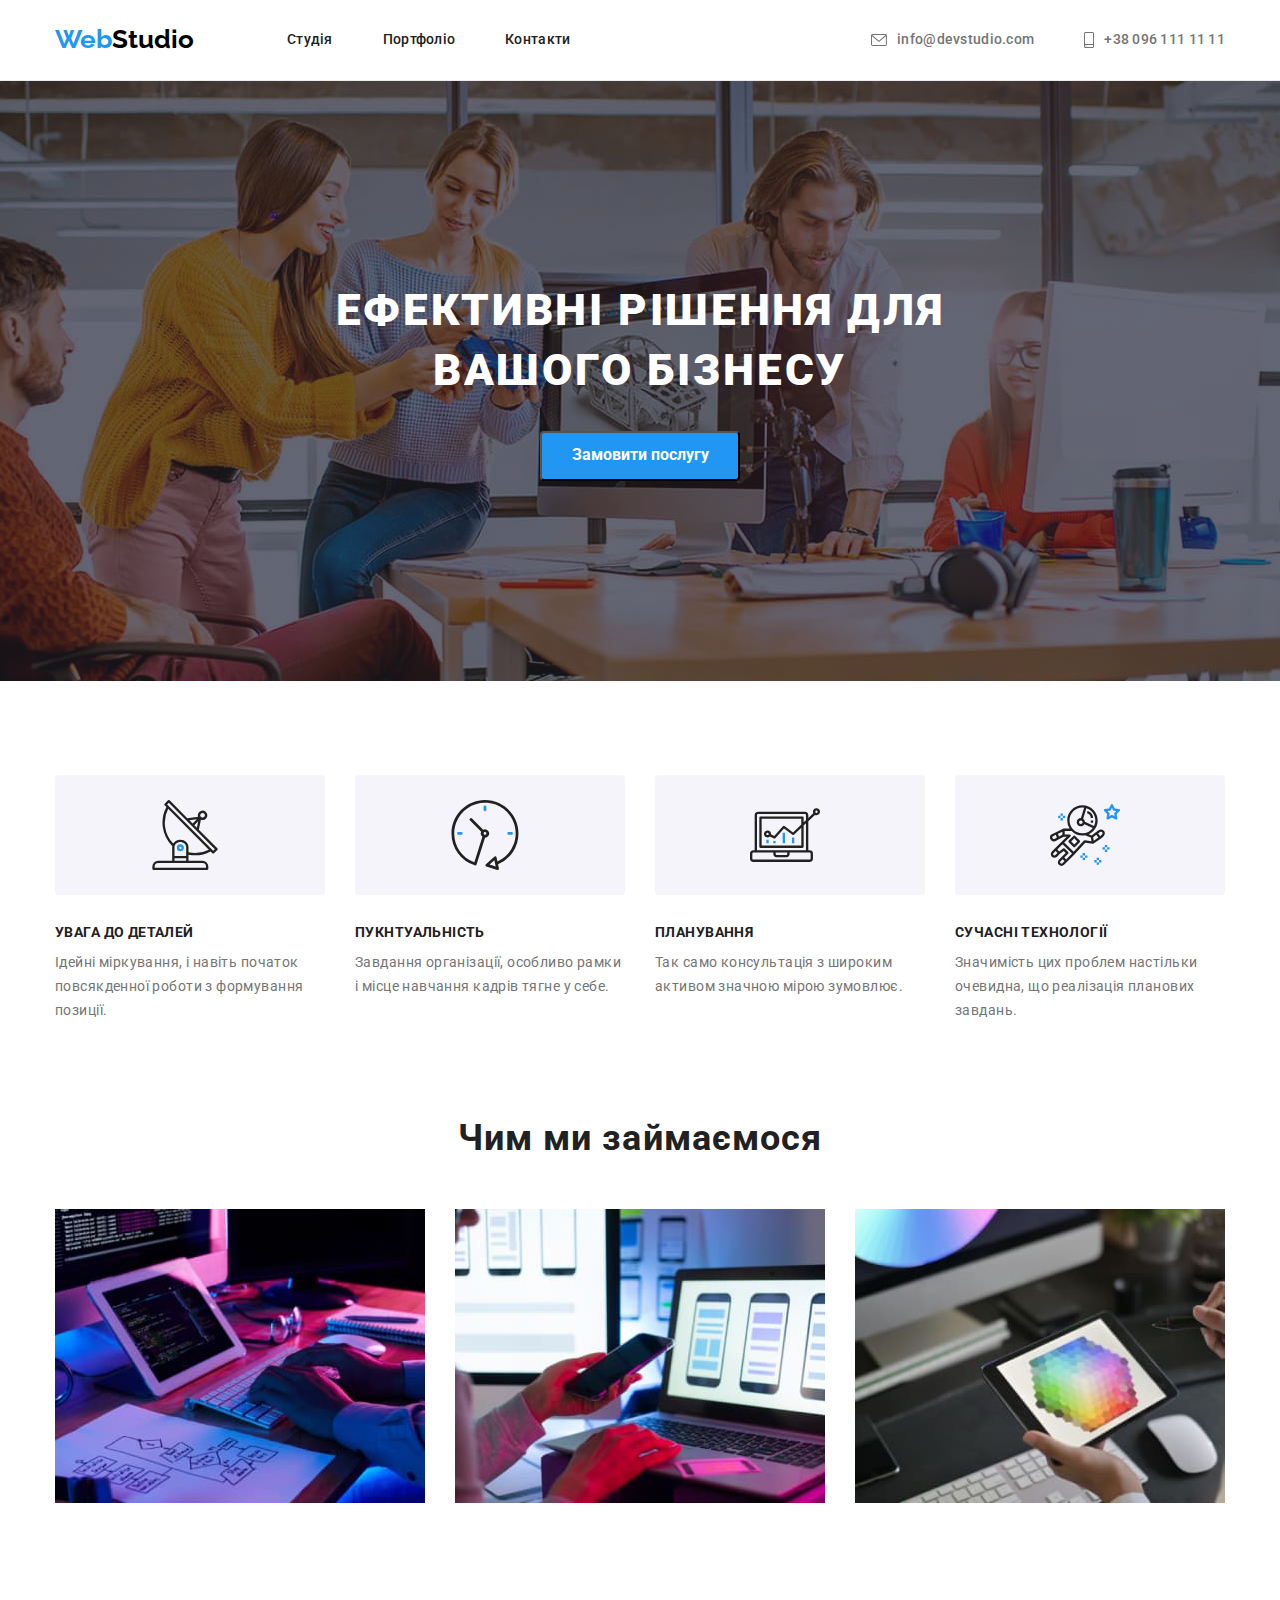
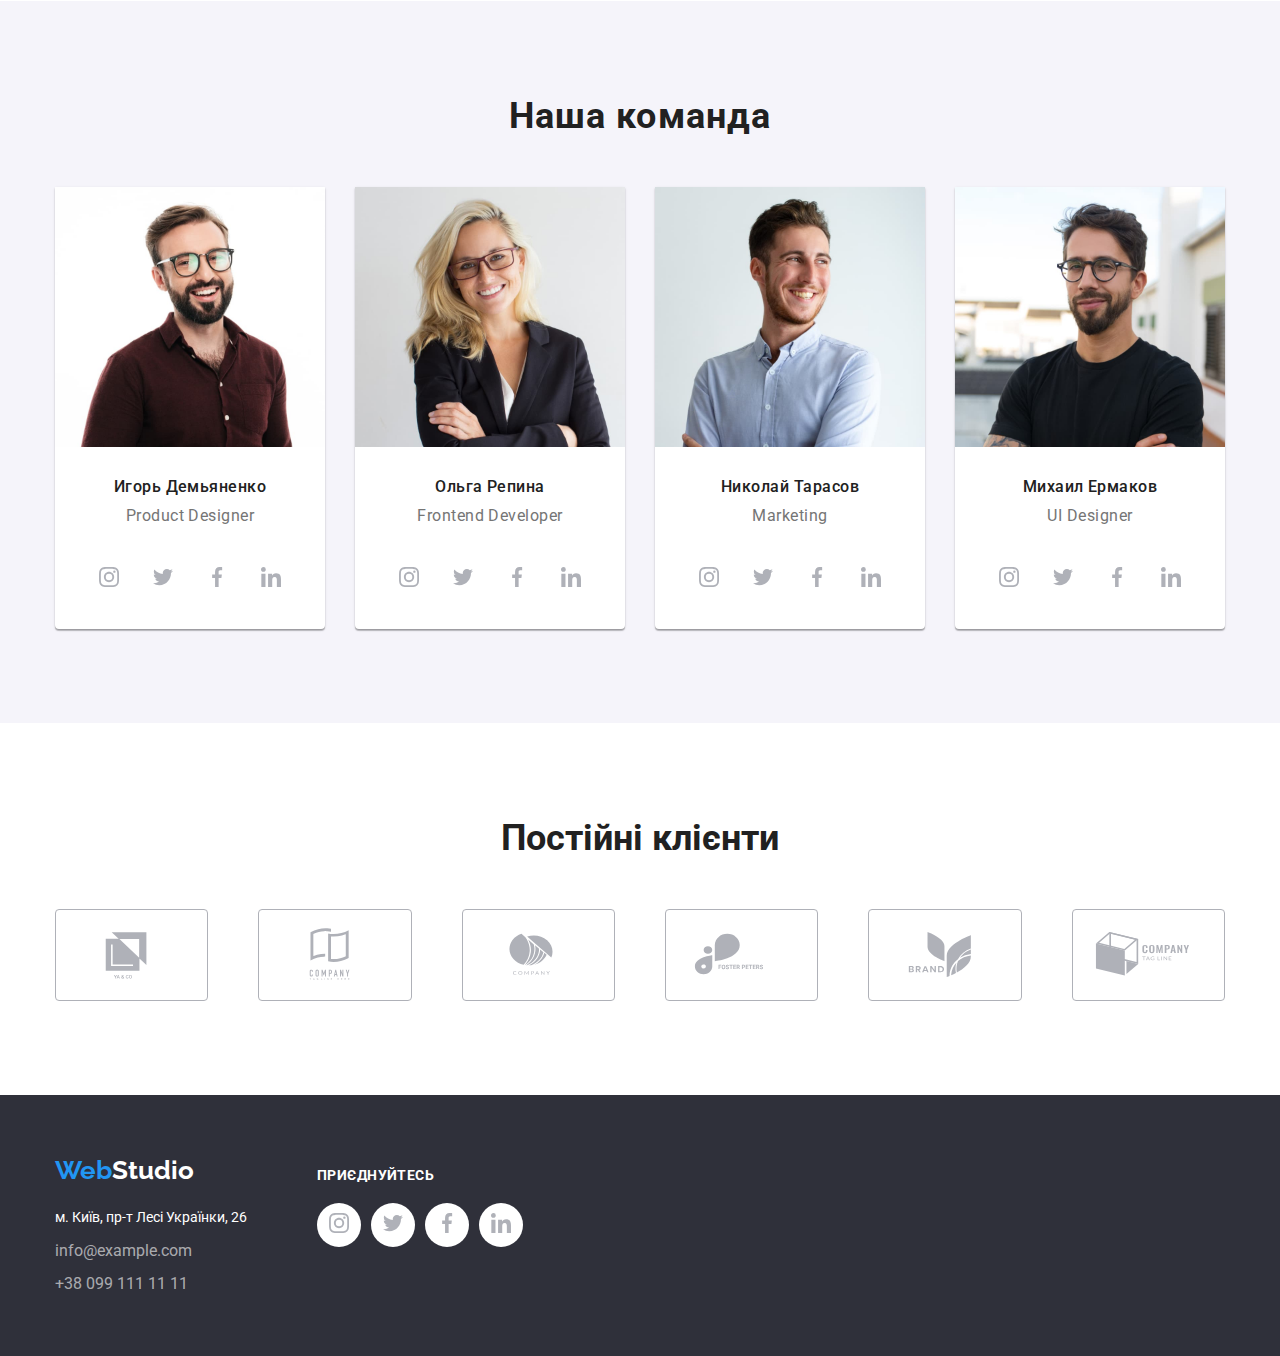
==== commit 676efd4e: "Add files via upload" ====
--- a/index.html
+++ b/index.html
@@ -206,28 +206,28 @@
               </div>
               <ul class="links">
                 <li class="fill">
-                  <a href="">
+                  <a href="" class="fill-link">
                     <svg class="icon" width="20" height="20">
                       <use href="./images/icons.svg#icon-instagram"></use>
                     </svg>
                   </a>
                 </li>
                 <li class="fill">
-                  <a href="">
+                  <a href="" class="fill-link">
                     <svg class="icon" width="20" height="20">
                       <use href="./images/icons.svg#icon-twitter"></use>
                     </svg>
                   </a>
                 </li>
                 <li class="fill">
-                  <a href="">
+                  <a href="" class="fill-link">
                     <svg class="icon" width="20" height="20">
                       <use href="./images/icons.svg#icon-facebook"></use>
                     </svg>
                   </a>
                 </li>
                 <li class="fill">
-                  <a href="">
+                  <a href="" class="fill-link">
                     <svg class="icon" width="20" height="20">
                       <use href="./images/icons.svg#icon-linkedin"></use>
                     </svg>
@@ -248,28 +248,28 @@
               </div>
               <ul class="links">
                 <li class="fill">
-                  <a href="">
+                  <a href="" class="fill-link">
                     <svg class="icon" width="20" height="20">
                       <use href="./images/icons.svg#icon-instagram"></use>
                     </svg>
                   </a>
                 </li>
                 <li class="fill">
-                  <a href="">
+                  <a href="" class="fill-link">
                     <svg class="icon" width="20" height="20">
                       <use href="./images/icons.svg#icon-twitter"></use>
                     </svg>
                   </a>
                 </li>
                 <li class="fill">
-                  <a href="">
+                  <a href="" class="fill-link">
                     <svg class="icon" width="20" height="20">
                       <use href="./images/icons.svg#icon-facebook"></use>
                     </svg>
                   </a>
                 </li>
                 <li class="fill">
-                  <a href="">
+                  <a href="" class="fill-link">
                     <svg class="icon" width="20" height="20">
                       <use href="./images/icons.svg#icon-linkedin"></use>
                     </svg>
@@ -290,28 +290,28 @@
               </div>
               <ul class="links">
                 <li class="fill">
-                  <a href="">
+                  <a href="" class="fill-link">
                     <svg class="icon" width="20" height="20">
                       <use href="./images/icons.svg#icon-instagram"></use>
                     </svg>
                   </a>
                 </li>
                 <li class="fill">
-                  <a href="">
+                  <a href="" class="fill-link">
                     <svg class="icon" width="20" height="20">
                       <use href="./images/icons.svg#icon-twitter"></use>
                     </svg>
                   </a>
                 </li>
                 <li class="fill">
-                  <a href="">
+                  <a href="" class="fill-link">
                     <svg class="icon" width="20" height="20">
                       <use href="./images/icons.svg#icon-facebook"></use>
                     </svg>
                   </a>
                 </li>
                 <li class="fill">
-                  <a href="">
+                  <a href="" class="fill-link">
                     <svg class="icon" width="20" height="20">
                       <use href="./images/icons.svg#icon-linkedin"></use>
                     </svg>
--- a/css/styles.css
+++ b/css/styles.css
@@ -1,609 +1,648 @@
-:root {
-  --brand-color-one: #2196f3;
-  --dark-background-color: #2f303a;
-  --light-background-color: #ffffff;
-  --main-text-color: #212121;
-}
-
-h1,
-h2,
-h3,
-h4,
-p {
-  margin: 0%;
-}
-
-/* ГЛАВНАЯ */
-/* main-style */
-body {
-  margin: 0%;
-  font-family: Roboto, Raleway, sans-serif;
-  color: var(--main-text-color);
-}
-
-.container {
-  padding-left: 15px;
-  padding-right: 15px;
-  width: 1200px;
-  margin: 0 auto;
-}
-
-/* Цвета верхней части страницы */
-.head {
-  margin: 0 auto;
-  border-bottom: 1px solid #ececec;
-  background-color: var(--light-background-color);
-}
-
-.contacts-container {
-  display: flex;
-  align-items: center;
-}
-/* logo */
-.logo {
-  margin-right: 93px;
-  font-family: Raleway;
-  font-weight: 700;
-  font-size: 26px;
-  line-height: 1.19;
-  color: #000000;
-  text-decoration: none;
-}
-
-/* part of logo */
-.part-logo {
-  color: var(--brand-color-one);
-}
-
-.part-logo-two {
-  font-family: Raleway;
-  font-weight: 700;
-  font-size: 26px;
-  line-height: 1.19;
-  color: var(--light-background-color);
-}
-
-/* навигационные ссылки */
-.navigation {
-  display: flex;
-  align-items: center;
-  padding-top: 24px;
-  padding-bottom: 25px;
-}
-
-.navigation > ul {
-  margin-right: 331px;
-}
-
-.navigation > ul:last-child {
-  margin-right: 0;
-}
-
-.links {
-  display: flex;
-  padding-left: 0;
-  margin: 0%;
-  margin-left: auto;
-  list-style: none;
-  align-items: center;
-}
-
-.links > li {
-  margin-right: 50px;
-}
-
-.links > li:last-child {
-  margin-right: 0;
-}
-
-.elements-links {
-  display: block;
-  align-items: center;
-  color: #757575;
-}
-.navigation-links {
-  font-weight: 500;
-  font-size: 14px;
-  line-height: 1.14;
-  letter-spacing: 0.02em;
-  text-decoration: none;
-  color: var(--main-text-color);
-}
-/* ссылки с телефоном и почтой */
-.adresses-links {
-  font-weight: 500;
-  font-size: 14px;
-  line-height: 1.14;
-  letter-spacing: 0.02em;
-  color: #757575;
-  text-decoration: none;
-  display: flex;
-  align-items: center;
-}
-
-/* Ссылки и адресы при наведении и нажатии*/
-.links .navigation-links:hover,
-.links .navigation-links:focus {
-  color: var(--brand-color-one);
-}
-
-.adresses-links:hover,
-.adresses-links:focus {
-  color: var(--brand-color-one);
-}
-
-.links .adresses-links:active {
-  color: var(--brand-color-one);
-}
-
-.icon {
-  margin-right: 10px;
-  fill: currentColor;
-}
-
-.adresses-links .icon:hover,
-.adresses-links .icon:focus {
-  fill: var(--brand-color-one);
-}
-
-/* Оформление секции "Герой" */
-.hero {
-  max-width: 1600px;
-  min-height: 600px;
-  padding-top: 200px;
-  padding-bottom: 200px;
-  text-align: center;
-  background-image: linear-gradient(
-      to right,
-      rgba(47, 48, 58, 0.4),
-      rgba(47, 48, 58, 0.4)
-    ),
-    url(../images/background-image.jpg);
-  background-position: center;
-  background-repeat: no-repeat;
-  background-size: cover;
-  background-color: var(--dark-background-color);
-}
-
-.hero > .container {
-  padding-top: 0;
-  padding-bottom: 0;
-}
-
-/* Текст заголовка */
-.hero-title {
-  margin-left: auto;
-  margin-right: auto;
-  width: 696px;
-  font-style: normal;
-  font-weight: 900;
-  font-size: 44px;
-  line-height: 1.36;
-  letter-spacing: 0.06em;
-  color: #ffffff;
-}
-
-/* Оформление кнопки героя */
-.hero-button {
-  margin-left: auto;
-  margin-right: auto;
-  margin-top: 30px;
-  display: block;
-  min-width: 200px;
-  height: 50px;
-  border-radius: 4px;
-  cursor: pointer;
-  font-family: 'Roboto';
-  font-style: normal;
-  font-weight: 700;
-  font-size: 16px;
-  line-height: 1.9;
-  color: #ffffff;
-  background-color: #2196f3;
-}
-
-/* Наши преимущества */
-.benefits {
-  padding-top: 94px;
-}
-
-.benefits-icon {
-  display: flex;
-  justify-content: center;
-  align-items: center;
-  margin-bottom: 30px;
-  width: 270px;
-  height: 120px;
-  fill: #212121;
-  background: #f5f4fa;
-  border-radius: 4px;
-}
-.benefits-list {
-  display: flex;
-  margin: 0;
-  justify-content: space-between;
-  padding: 0;
-  list-style: none;
-}
-.benefits-title {
-  margin-bottom: 10px;
-  font-style: normal;
-  font-weight: 700;
-  font-size: 14px;
-  line-height: 1.14;
-  letter-spacing: 0.03em;
-  color: var(--main-text-color);
-}
-
-/* Описание преимуществ */
-.benefits-paragraph {
-  width: 270px;
-  padding-left: 0;
-  font-style: normal;
-  font-size: 14px;
-  line-height: 1.71;
-  letter-spacing: 0.03em;
-  color: #757575;
-}
-/* Чем мы занимаемся */
-.do {
-  padding-top: 94px;
-  padding-bottom: 94px;
-}
-
-.do-title {
-  text-align: center;
-  font-style: normal;
-  font-weight: 700;
-  font-size: 36px;
-  line-height: 1.17;
-  letter-spacing: 0.03em;
-  color: var(--main-text-color);
-}
-
-.do-list {
-  margin-top: 50px;
-  display: flex;
-  justify-content: space-between;
-  padding: 0;
-  margin-bottom: 0;
-  list-style: none;
-}
-.do-list > li:last-child {
-  margin-right: 0;
-}
-
-.do > .container {
-  padding-top: 0;
-}
-/* Наши сотрудники */
-
-.team {
-  padding-top: 94px;
-  padding-bottom: 94px;
-  background-color: #f5f4fa;
-}
-.team-title {
-  text-align: center;
-  font-style: normal;
-  font-weight: 700;
-  font-size: 36px;
-  line-height: 1.17;
-  letter-spacing: 0.03em;
-  color: var(--main-text-color);
-}
-
-.team-list {
-  display: flex;
-  justify-content: space-between;
-  list-style: none;
-  margin-top: 50px;
-  margin-bottom: 0;
-  padding: 0;
-  border-radius: 0px 0px 4px 4px;
-}
-
-.team-list > li {
-  background-color: var(--light-background-color);
-  border-radius: 0px 0px 4px 4px;
-}
-
-.team-list > li:last-child {
-  margin-right: 0;
-}
-
-.team-worker {
-  font-style: normal;
-  font-weight: 500;
-  font-size: 16px;
-  line-height: 1.19;
-  text-align: center;
-  letter-spacing: 0.03em;
-  color: var(--main-text-color);
-}
-
-.team-profession {
-  padding-top: 10px;
-  font-style: normal;
-  font-size: 16px;
-  line-height: 1.19;
-  text-align: center;
-  letter-spacing: 0.03em;
-  color: #757575;
-}
-.empl {
-  display: flex;
-  flex-direction: column;
-  align-items: center;
-  padding-bottom: 30px;
-  box-shadow: 0px 1px 3px rgba(0, 0, 0, 0.12), 0px 1px 1px rgba(0, 0, 0, 0.14),
-    0px 2px 1px rgba(0, 0, 0, 0.2);
-  border-radius: 0px 0px 4px 4px;
-}
-.empl-name {
-  padding-top: 30px;
-  padding-bottom: 30px;
-}
-
-.works-text {
-  border: 1px solid #eeeeee;
-  padding: 24px 20px;
-}
-
-.empl .links {
-  margin-left: 0;
-}
-
-li .fill {
-  display: flex;
-  align-items: center;
-  justify-content: center;
-  margin-right: 10px;
-  width: 44px;
-  height: 44px;
-  border-radius: 50%;
-  background-color: var(--light-background-color);
-}
-
-.fill .icon {
-  fill: #afb1b8;
-  margin-right: 0;
-  cursor: pointer;
-}
-
-.fill-link {
-  display: flex;
-  align-items: center;
-  justify-content: center;
-  margin-right: 10px;
-  width: 100%;
-  height: 100%;
-  border-radius: 50%;
-  background-color: var(--light-background-color);
-  fill: #afb1b8;
-}
-
-.fill-link:hover,
-.fill-link:focus,
-.fill .icon:hover,
-.fill .icon:focus {
-  fill: var(--light-background-color);
-  background-color: var(--brand-color-one);
-}
-/* Секция клиентов */
-.clients {
-  padding-bottom: 94px;
-  padding-top: 94px;
-}
-
-.clients-title {
-  text-align: center;
-  font-style: 700;
-  font-size: 36px;
-  line-height: 1.17;
-  margin-bottom: 50px;
-}
-
-.clients-list {
-  width: 170px;
-  height: 92px;
-  border: 1px solid #afb1b8;
-  border-radius: 4px;
-  margin-right: 30px;
-}
-
-.clients-link {
-  width: 100%;
-  height: 100%;
-  display: flex;
-  justify-content: center;
-  align-items: center;
-  color: #afb1b8;
-}
-
-.clients-link > .icon {
-  fill: currentColor;
-}
-
-.clients-link:hover,
-.clients-list:focus {
-  color: var(--brand-color-one);
-  border: 1px solid var(--brand-color-one);
-}
-.links .clients-list:hover,
-.links .clients-list:focus {
-  fill: var(--brand-color-one);
-}
-/* Адресы в футере */
-.adress {
-  color: #ffffff;
-  font-style: normal;
-  font-weight: 400;
-  font-size: 14px;
-  line-height: 1.71;
-}
-
-/* Оформление футера */
-.footer {
-  padding-top: 60px;
-  padding-bottom: 60px;
-  background-color: var(--dark-background-color);
-}
-
-.footer-logo {
-  margin-bottom: 20px;
-  display: inline-block;
-  font-family: Raleway;
-  font-weight: 700;
-  font-size: 26px;
-  line-height: 1.19;
-  color: #000000;
-  text-decoration: none;
-}
-
-.bottom-links {
-  padding-left: 0;
-  margin: 0%;
-  list-style: none;
-}
-
-.bottom-links > li {
-  margin-top: 9px;
-}
-/* Оформление цвета ссылок */
-.footer-links {
-  margin-top: 9px;
-  font-style: normal;
-  color: rgba(255, 255, 255, 0.6);
-  text-decoration: none;
-  line-height: 24px;
-}
-
-.footer-links:hover,
-.footer-links:focus {
-  color: #2196f3;
-}
-
-.footer-title {
-  font-style: normal;
-  font-weight: 700;
-  font-size: 14px;
-  line-height: 16px;
-  letter-spacing: 0.03em;
-  text-transform: uppercase;
-  color: #ffffff;
-}
-
-footer .container {
-  display: flex;
-}
-.footer-adds {
-  margin-left: 70px;
-  padding-top: 12px;
-}
-
-.footer-adds .links {
-  margin-top: 20px;
-}
-
-.footer-adds .fill {
-  margin-right: 10px;
-}
-
-.footer-adds .fill:last-child {
-  margin-right: 0;
-}
-/* ПОРТФОЛИО */
-/* Кнопки выбора типа портфолио */
-.portfolio-links {
-  padding-left: 0;
-  margin-top: 0;
-  margin-bottom: 0;
-  display: flex;
-  justify-content: center;
-  list-style: none;
-}
-
-.portfolio-links > li {
-  margin-right: 8px;
-}
-
-.portfolio-links > li:last-child {
-  margin-right: 0;
-}
-
-.buttons {
-  padding-top: 94px;
-  padding-bottom: 94px;
-}
-
-.button {
-  border-radius: 4px;
-  border: 0;
-  padding: 6px 22px;
-  cursor: pointer;
-  font-family: 'Roboto';
-  background-color: #f5f4fa;
-  font-style: normal;
-  font-weight: 500;
-  font-size: 16px;
-  line-height: 1.62;
-  text-align: center;
-  letter-spacing: 0.03em;
-  color: var(--main-text-color);
-}
-
-.button:hover,
-.button:focus {
-  color: #ffffff;
-  background-color: #2196f3;
-}
-
-.works {
-  display: flex;
-  flex-wrap: wrap;
-  justify-content: center;
-  padding-left: 0;
-  margin: 0%;
-  margin-top: 50px;
-  list-style: none;
-}
-
-.works > li {
-  margin-right: 30px;
-  margin-bottom: 30px;
-}
-
-.works > li:nth-child(3n) {
-  margin-right: 0;
-}
-
-.works > li:nth-child(n + 7) {
-  margin-bottom: 0;
-}
-.projects {
-  border-bottom: 1px solid #eeeeee;
-}
-
-.projects:hover,
-.projetts:focus {
-  border-color: var(--brand-color-one);
-}
-.projects-title {
-  font-style: normal;
-  font-weight: 700;
-  font-size: 18px;
-  line-height: 2;
-  letter-spacing: 0.06em;
-  color: var(--main-text-color);
-}
-
-.projects-text {
-  font-style: normal;
-  font-size: 16px;
-  line-height: 1.88;
-  letter-spacing: 0.03em;
-  color: #757575;
-}
-
-/*СТУДИЯ*/
+:root {
+  --brand-color-one: #2196f3;
+  --dark-background-color: #2f303a;
+  --light-background-color: #ffffff;
+  --main-text-color: #212121;
+}
+
+h1,
+h2,
+h3,
+h4,
+p {
+  margin: 0%;
+}
+
+/* ГЛАВНАЯ */
+/* main-style */
+body {
+  margin: 0%;
+  font-family: Roboto, Raleway, sans-serif;
+  color: var(--main-text-color);
+}
+
+.container {
+  padding-left: 15px;
+  padding-right: 15px;
+  width: 1200px;
+  margin: 0 auto;
+}
+
+/* Цвета верхней части страницы */
+.head {
+  margin: 0 auto;
+  border-bottom: 1px solid #ececec;
+  background-color: var(--light-background-color);
+}
+
+.contacts-container {
+  display: flex;
+  align-items: center;
+}
+/* logo */
+.logo {
+  margin-right: 93px;
+  font-family: Raleway;
+  font-weight: 700;
+  font-size: 26px;
+  line-height: 1.19;
+  color: #000000;
+  text-decoration: none;
+}
+
+/* part of logo */
+.part-logo {
+  color: var(--brand-color-one);
+}
+
+.part-logo-two {
+  font-family: Raleway;
+  font-weight: 700;
+  font-size: 26px;
+  line-height: 1.19;
+  color: var(--light-background-color);
+}
+
+/* навигационные ссылки */
+.navigation {
+  display: flex;
+  align-items: center;
+  padding-top: 24px;
+  padding-bottom: 25px;
+}
+
+.navigation > ul {
+  margin-right: 331px;
+}
+
+.navigation > ul:last-child {
+  margin-right: 0;
+}
+
+.links {
+  display: flex;
+  padding-left: 0;
+  margin: 0%;
+  margin-left: auto;
+  list-style: none;
+  align-items: center;
+}
+
+.links > li {
+  margin-right: 50px;
+}
+
+.links > li:last-child {
+  margin-right: 0;
+}
+
+.elements-links {
+  display: block;
+  align-items: center;
+  color: #757575;
+}
+.navigation-links {
+  font-weight: 500;
+  font-size: 14px;
+  line-height: 1.14;
+  letter-spacing: 0.02em;
+  text-decoration: none;
+  color: var(--main-text-color);
+}
+/* ссылки с телефоном и почтой */
+.adresses-links {
+  font-weight: 500;
+  font-size: 14px;
+  line-height: 1.14;
+  letter-spacing: 0.02em;
+  color: #757575;
+  text-decoration: none;
+  display: flex;
+  align-items: center;
+}
+
+/* Ссылки и адресы при наведении и нажатии*/
+.links .navigation-links:hover,
+.links .navigation-links:focus {
+  color: var(--brand-color-one);
+}
+
+.adresses-links:hover,
+.adresses-links:focus {
+  color: var(--brand-color-one);
+}
+
+.links .adresses-links:active {
+  color: var(--brand-color-one);
+}
+
+.icon {
+  margin-right: 10px;
+  fill: currentColor;
+}
+
+.adresses-links .icon:hover,
+.adresses-links .icon:focus {
+  fill: var(--brand-color-one);
+}
+
+/* Оформление секции "Герой" */
+.hero {
+  max-width: 1600px;
+  min-height: 600px;
+  padding-top: 200px;
+  padding-bottom: 200px;
+  text-align: center;
+  background-image: linear-gradient(
+      to right,
+      rgba(47, 48, 58, 0.4),
+      rgba(47, 48, 58, 0.4)
+    ),
+    url(../images/background-image.jpg);
+  background-position: center;
+  background-repeat: no-repeat;
+  background-size: cover;
+  background-color: var(--dark-background-color);
+}
+
+.hero > .container {
+  padding-top: 0;
+  padding-bottom: 0;
+}
+
+/* Текст заголовка */
+.hero-title {
+  margin-left: auto;
+  margin-right: auto;
+  width: 696px;
+  font-style: normal;
+  font-weight: 900;
+  font-size: 44px;
+  line-height: 1.36;
+  letter-spacing: 0.06em;
+  color: #ffffff;
+}
+
+/* Оформление кнопки героя */
+.hero-button {
+  margin-left: auto;
+  margin-right: auto;
+  margin-top: 30px;
+  display: block;
+  min-width: 200px;
+  height: 50px;
+  border-radius: 4px;
+  cursor: pointer;
+  font-family: 'Roboto';
+  font-style: normal;
+  font-weight: 700;
+  font-size: 16px;
+  line-height: 1.9;
+  color: #ffffff;
+  background-color: #2196f3;
+}
+
+/* Наши преимущества */
+.benefits {
+  padding-top: 94px;
+}
+
+.benefits-icon {
+  display: flex;
+  justify-content: center;
+  align-items: center;
+  margin-bottom: 30px;
+  width: 270px;
+  height: 120px;
+  fill: #212121;
+  background: #f5f4fa;
+  border-radius: 4px;
+}
+.benefits-list {
+  display: flex;
+  margin: 0;
+  justify-content: space-between;
+  padding: 0;
+  list-style: none;
+}
+.benefits-title {
+  margin-bottom: 10px;
+  font-style: normal;
+  font-weight: 700;
+  font-size: 14px;
+  line-height: 1.14;
+  letter-spacing: 0.03em;
+  color: var(--main-text-color);
+}
+
+/* Описание преимуществ */
+.benefits-paragraph {
+  width: 270px;
+  padding-left: 0;
+  font-style: normal;
+  font-size: 14px;
+  line-height: 1.71;
+  letter-spacing: 0.03em;
+  color: #757575;
+}
+/* Чем мы занимаемся */
+.do {
+  padding-top: 94px;
+  padding-bottom: 94px;
+}
+
+.do-title {
+  text-align: center;
+  font-style: normal;
+  font-weight: 700;
+  font-size: 36px;
+  line-height: 1.17;
+  letter-spacing: 0.03em;
+  color: var(--main-text-color);
+}
+
+.do-list {
+  margin-top: 50px;
+  display: flex;
+  justify-content: space-between;
+  padding: 0;
+  margin-bottom: 0;
+  list-style: none;
+}
+.do-list > li:last-child {
+  margin-right: 0;
+}
+
+.do > .container {
+  padding-top: 0;
+}
+/* Наши сотрудники */
+
+.team {
+  padding-top: 94px;
+  padding-bottom: 94px;
+  background-color: #f5f4fa;
+}
+.team-title {
+  text-align: center;
+  font-style: normal;
+  font-weight: 700;
+  font-size: 36px;
+  line-height: 1.17;
+  letter-spacing: 0.03em;
+  color: var(--main-text-color);
+}
+
+.team-list {
+  display: flex;
+  justify-content: space-between;
+  list-style: none;
+  margin-top: 50px;
+  margin-bottom: 0;
+  padding: 0;
+  border-radius: 0px 0px 4px 4px;
+}
+
+.team-list > li {
+  background-color: var(--light-background-color);
+  border-radius: 0px 0px 4px 4px;
+}
+
+.team-list > li:last-child {
+  margin-right: 0;
+}
+
+.team-worker {
+  font-style: normal;
+  font-weight: 500;
+  font-size: 16px;
+  line-height: 1.19;
+  text-align: center;
+  letter-spacing: 0.03em;
+  color: var(--main-text-color);
+}
+
+.team-profession {
+  padding-top: 10px;
+  font-style: normal;
+  font-size: 16px;
+  line-height: 1.19;
+  text-align: center;
+  letter-spacing: 0.03em;
+  color: #757575;
+}
+.empl {
+  display: flex;
+  flex-direction: column;
+  align-items: center;
+  padding-bottom: 30px;
+  box-shadow: 0px 1px 3px rgba(0, 0, 0, 0.12), 0px 1px 1px rgba(0, 0, 0, 0.14),
+    0px 2px 1px rgba(0, 0, 0, 0.2);
+  border-radius: 0px 0px 4px 4px;
+}
+.empl-name {
+  padding-top: 30px;
+  padding-bottom: 30px;
+}
+
+.works-text {
+  border: 1px solid #eeeeee;
+  padding: 24px 20px;
+}
+
+.empl .links {
+  margin-left: 0;
+}
+
+li .fill {
+  display: flex;
+  align-items: center;
+  justify-content: center;
+  margin-right: 10px;
+  width: 44px;
+  height: 44px;
+  border-radius: 50%;
+  background-color: var(--light-background-color);
+}
+
+.fill .icon {
+  fill: #afb1b8;
+  margin-right: 0;
+  cursor: pointer;
+}
+
+.fill-link {
+  display: flex;
+  align-items: center;
+  justify-content: center;
+  margin-right: 0px;
+  width: 100%;
+  height: 100%;
+  border-radius: 50%;
+  background-color: var(--light-background-color);
+  fill: #afb1b8;
+}
+
+.fill-link:hover,
+.fill-link:focus,
+.fill .icon:hover,
+.fill .icon:focus {
+  fill: var(--light-background-color);
+  background-color: var(--brand-color-one);
+}
+/* Секция клиентов */
+.clients {
+  padding-bottom: 94px;
+  padding-top: 94px;
+}
+
+.clients-title {
+  text-align: center;
+  font-style: 700;
+  font-size: 36px;
+  line-height: 1.17;
+  margin-bottom: 50px;
+}
+
+.clients-list {
+  width: 170px;
+  height: 92px;
+  border: 1px solid #afb1b8;
+  border-radius: 4px;
+  margin-right: 30px;
+}
+
+.clients-link {
+  width: 100%;
+  height: 100%;
+  display: flex;
+  justify-content: center;
+  align-items: center;
+  color: #afb1b8;
+}
+
+.clients-link > .icon {
+  fill: currentColor;
+}
+
+.clients-link:hover,
+.clients-list:focus {
+  color: var(--brand-color-one);
+  border: 1px solid var(--brand-color-one);
+}
+.links .clients-list:hover,
+.links .clients-list:focus {
+  fill: var(--brand-color-one);
+}
+/* Адресы в футере */
+.adress {
+  color: #ffffff;
+  font-style: normal;
+  font-weight: 400;
+  font-size: 14px;
+  line-height: 1.71;
+}
+
+/* Оформление футера */
+.footer {
+  padding-top: 60px;
+  padding-bottom: 60px;
+  background-color: var(--dark-background-color);
+}
+
+.footer-logo {
+  margin-bottom: 20px;
+  display: inline-block;
+  font-family: Raleway;
+  font-weight: 700;
+  font-size: 26px;
+  line-height: 1.19;
+  color: #000000;
+  text-decoration: none;
+}
+
+.bottom-links {
+  padding-left: 0;
+  margin: 0%;
+  list-style: none;
+}
+
+.bottom-links > li {
+  margin-top: 9px;
+}
+/* Оформление цвета ссылок */
+.footer-links {
+  margin-top: 9px;
+  font-style: normal;
+  color: rgba(255, 255, 255, 0.6);
+  text-decoration: none;
+  line-height: 24px;
+}
+
+.footer-links:hover,
+.footer-links:focus {
+  color: #2196f3;
+}
+
+.footer-title {
+  font-style: normal;
+  font-weight: 700;
+  font-size: 14px;
+  line-height: 16px;
+  letter-spacing: 0.03em;
+  text-transform: uppercase;
+  color: #ffffff;
+}
+
+footer .container {
+  display: flex;
+}
+.footer-adds {
+  margin-left: 70px;
+  padding-top: 12px;
+}
+
+.footer-adds .links {
+  margin-top: 20px;
+}
+
+.footer-adds .fill {
+  margin-right: 10px;
+}
+
+.footer-adds .fill:last-child {
+  margin-right: 0;
+}
+
+.footer-adds .fill {
+  display: flex;
+  align-items: center;
+  justify-content: center;
+  margin-right: 10px;
+  width: 44px;
+  height: 44px;
+  border-radius: 50%;
+  background-color: var(--light-background-color);
+}
+
+.footer-adds .fill-link {
+  display: flex;
+  align-items: center;
+  justify-content: center;
+  margin-right: 0px;
+  width: 100%;
+  height: 100%;
+  border-radius: 50%;
+  background-color: rgba(255, 255, 255, 0.1);
+  cursor: pointer;
+  fill: #afb1b8;
+}
+
+.footer-adds .fill-link .icon {
+  fill: #afb1b8;
+  margin-right: 0;
+  cursor: pointer;
+}
+
+.footer-adds .fill-link:hover,
+.footer-adds .fill-link:focus,
+.footer-adds .fill .icon:hover,
+.footer-adds .fill .icon:focus {
+  fill: var(--light-background-color);
+  background-color: var(--brand-color-one);
+}
+
+/* ПОРТФОЛИО */
+/* Кнопки выбора типа портфолио */
+.portfolio-links {
+  padding-left: 0;
+  margin-top: 0;
+  margin-bottom: 0;
+  display: flex;
+  justify-content: center;
+  list-style: none;
+}
+
+.portfolio-links > li {
+  margin-right: 8px;
+}
+
+.portfolio-links > li:last-child {
+  margin-right: 0;
+}
+
+.buttons {
+  padding-top: 94px;
+  padding-bottom: 94px;
+}
+
+.button {
+  border-radius: 4px;
+  border: 0;
+  padding: 6px 22px;
+  cursor: pointer;
+  font-family: 'Roboto';
+  background-color: #f5f4fa;
+  font-style: normal;
+  font-weight: 500;
+  font-size: 16px;
+  line-height: 1.62;
+  text-align: center;
+  letter-spacing: 0.03em;
+  color: var(--main-text-color);
+}
+
+.button:hover,
+.button:focus {
+  color: #ffffff;
+  background-color: #2196f3;
+}
+
+.works {
+  display: flex;
+  flex-wrap: wrap;
+  justify-content: center;
+  padding-left: 0;
+  margin: 0%;
+  margin-top: 50px;
+  list-style: none;
+}
+
+.works > li {
+  margin-right: 30px;
+  margin-bottom: 30px;
+}
+
+.works > li:nth-child(3n) {
+  margin-right: 0;
+}
+
+.works > li:nth-child(n + 7) {
+  margin-bottom: 0;
+}
+.projects {
+  border-bottom: 1px solid #eeeeee;
+}
+
+.projects:hover,
+.projetts:focus {
+  border-color: var(--brand-color-one);
+}
+.projects-title {
+  font-style: normal;
+  font-weight: 700;
+  font-size: 18px;
+  line-height: 2;
+  letter-spacing: 0.06em;
+  color: var(--main-text-color);
+}
+
+.projects-text {
+  font-style: normal;
+  font-size: 16px;
+  line-height: 1.88;
+  letter-spacing: 0.03em;
+  color: #757575;
+}
+
+/*СТУДИЯ*/
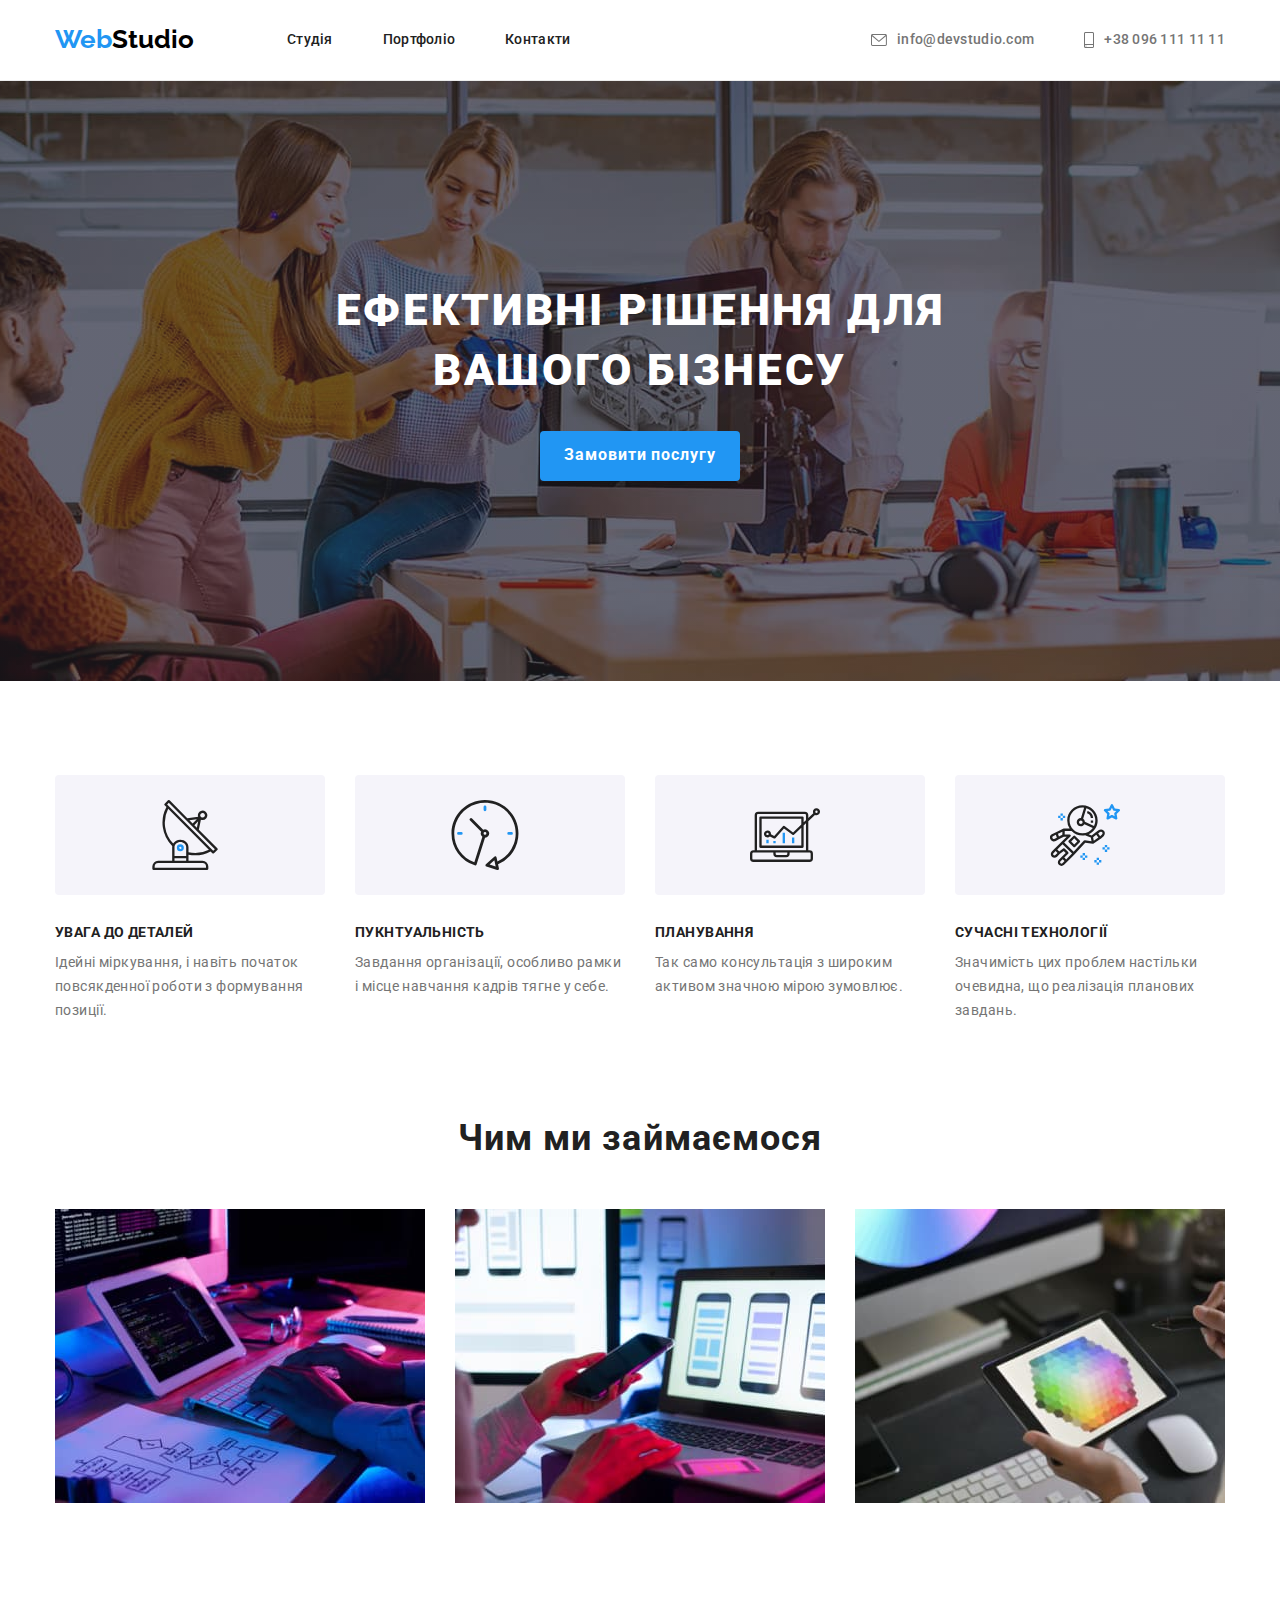
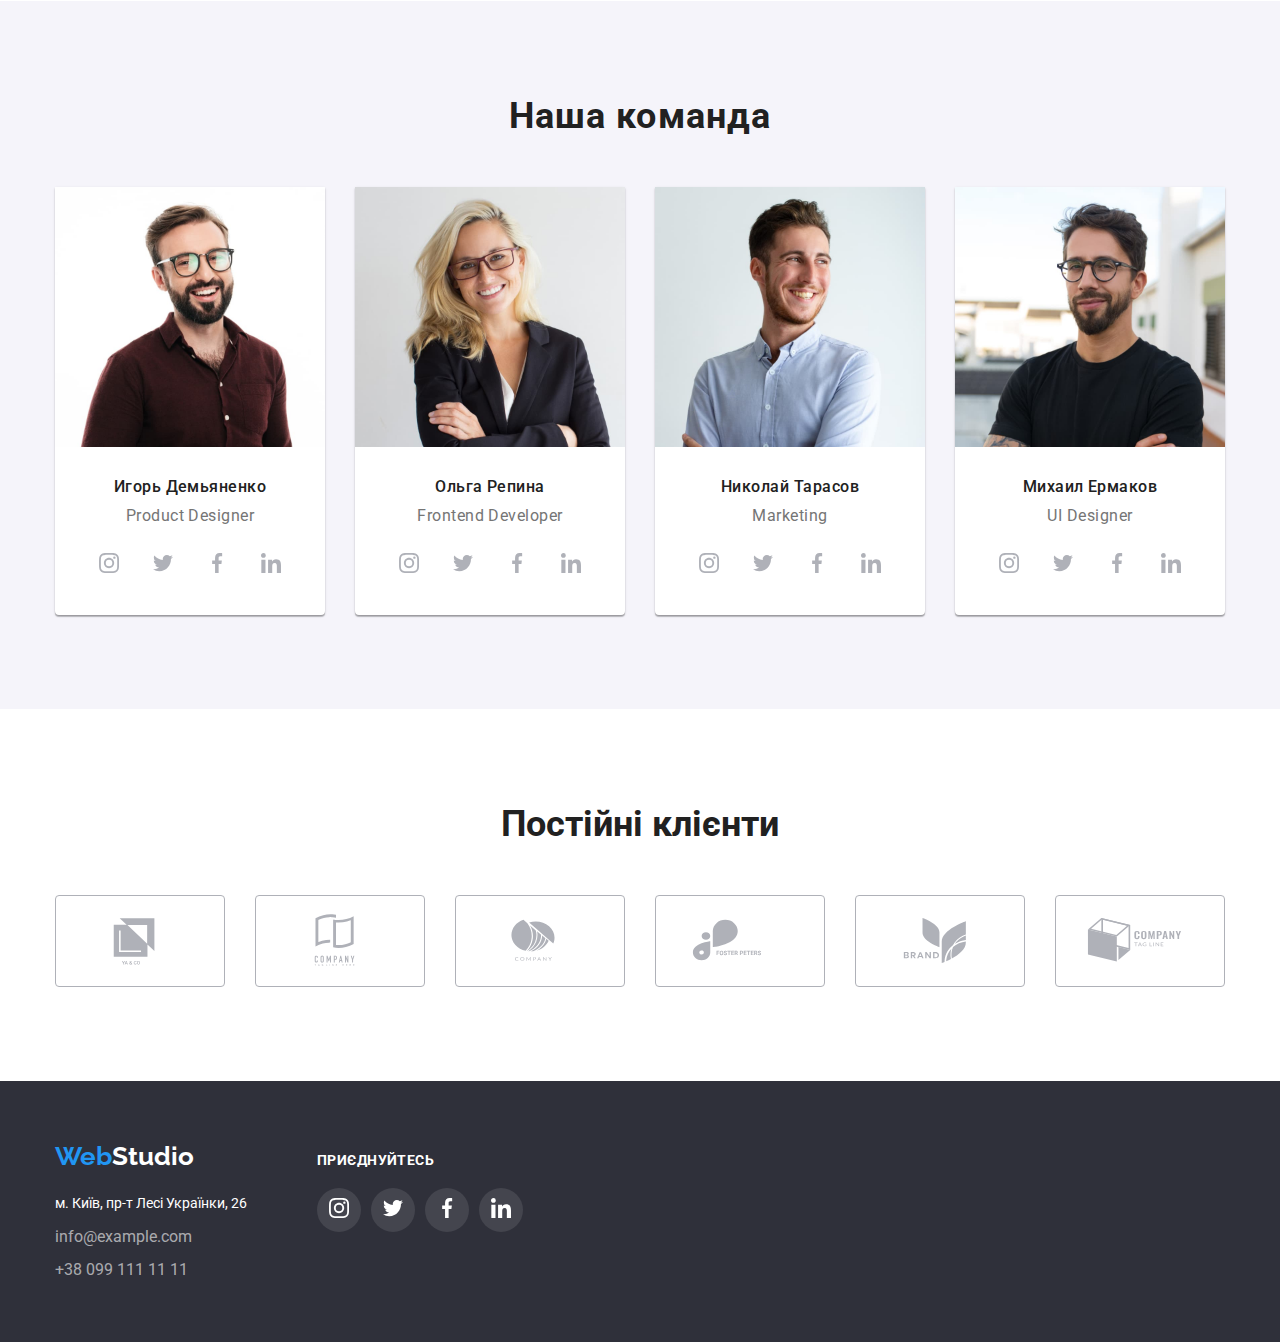
==== commit bf02ce72: "Add files via upload" ====
--- a/index.html
+++ b/index.html
@@ -161,37 +161,37 @@
               <div class="empl-name">
                 <h3 class="team-worker">Игорь Демьяненко</h3>
                 <p class="team-profession">Product Designer</p>
-              </div>
-              <ul class="links">
-                <li class="fill">
-                  <a href="" class="fill-link">
-                    <svg class="icon" width="20" height="20">
-                      <use href="./images/icons.svg#icon-instagram"></use>
-                    </svg>
-                  </a>
-                </li>
-                <li class="fill">
-                  <a href="" class="fill-link">
-                    <svg class="icon" width="20" height="20">
-                      <use href="./images/icons.svg#icon-twitter"></use>
-                    </svg>
-                  </a>
-                </li>
-                <li class="fill">
-                  <a href="" class="fill-link">
-                    <svg class="icon" width="20" height="20">
-                      <use href="./images/icons.svg#icon-facebook"></use>
-                    </svg>
-                  </a>
-                </li>
-                <li class="fill">
-                  <a href="" class="fill-link">
-                    <svg class="icon" width="20" height="20">
-                      <use href="./images/icons.svg#icon-linkedin"></use>
-                    </svg>
-                  </a>
-                </li>
-              </ul>
+                <ul class="links">
+                  <li class="fill">
+                    <a href="" class="fill-link">
+                      <svg class="icon" width="20" height="20">
+                        <use href="./images/icons.svg#icon-instagram"></use>
+                      </svg>
+                    </a>
+                  </li>
+                  <li class="fill">
+                    <a href="" class="fill-link">
+                      <svg class="icon" width="20" height="20">
+                        <use href="./images/icons.svg#icon-twitter"></use>
+                      </svg>
+                    </a>
+                  </li>
+                  <li class="fill">
+                    <a href="" class="fill-link">
+                      <svg class="icon" width="20" height="20">
+                        <use href="./images/icons.svg#icon-facebook"></use>
+                      </svg>
+                    </a>
+                  </li>
+                  <li class="fill">
+                    <a href="" class="fill-link">
+                      <svg class="icon" width="20" height="20">
+                        <use href="./images/icons.svg#icon-linkedin"></use>
+                      </svg>
+                    </a>
+                  </li>
+                </ul>
+              </div>
             </li>
             <li class="empl">
               <img
@@ -203,37 +203,37 @@
               <div class="empl-name">
                 <h3 class="team-worker">Ольга Репина</h3>
                 <p class="team-profession">Frontend Developer</p>
-              </div>
-              <ul class="links">
-                <li class="fill">
-                  <a href="" class="fill-link">
-                    <svg class="icon" width="20" height="20">
-                      <use href="./images/icons.svg#icon-instagram"></use>
-                    </svg>
-                  </a>
-                </li>
-                <li class="fill">
-                  <a href="" class="fill-link">
-                    <svg class="icon" width="20" height="20">
-                      <use href="./images/icons.svg#icon-twitter"></use>
-                    </svg>
-                  </a>
-                </li>
-                <li class="fill">
-                  <a href="" class="fill-link">
-                    <svg class="icon" width="20" height="20">
-                      <use href="./images/icons.svg#icon-facebook"></use>
-                    </svg>
-                  </a>
-                </li>
-                <li class="fill">
-                  <a href="" class="fill-link">
-                    <svg class="icon" width="20" height="20">
-                      <use href="./images/icons.svg#icon-linkedin"></use>
-                    </svg>
-                  </a>
-                </li>
-              </ul>
+                <ul class="links">
+                  <li class="fill">
+                    <a href="" class="fill-link">
+                      <svg class="icon" width="20" height="20">
+                        <use href="./images/icons.svg#icon-instagram"></use>
+                      </svg>
+                    </a>
+                  </li>
+                  <li class="fill">
+                    <a href="" class="fill-link">
+                      <svg class="icon" width="20" height="20">
+                        <use href="./images/icons.svg#icon-twitter"></use>
+                      </svg>
+                    </a>
+                  </li>
+                  <li class="fill">
+                    <a href="" class="fill-link">
+                      <svg class="icon" width="20" height="20">
+                        <use href="./images/icons.svg#icon-facebook"></use>
+                      </svg>
+                    </a>
+                  </li>
+                  <li class="fill">
+                    <a href="" class="fill-link">
+                      <svg class="icon" width="20" height="20">
+                        <use href="./images/icons.svg#icon-linkedin"></use>
+                      </svg>
+                    </a>
+                  </li>
+                </ul>
+              </div>
             </li>
             <li class="empl">
               <img
@@ -245,37 +245,37 @@
               <div class="empl-name">
                 <h3 class="team-worker">Николай Тарасов</h3>
                 <p class="team-profession">Marketing</p>
-              </div>
-              <ul class="links">
-                <li class="fill">
-                  <a href="" class="fill-link">
-                    <svg class="icon" width="20" height="20">
-                      <use href="./images/icons.svg#icon-instagram"></use>
-                    </svg>
-                  </a>
-                </li>
-                <li class="fill">
-                  <a href="" class="fill-link">
-                    <svg class="icon" width="20" height="20">
-                      <use href="./images/icons.svg#icon-twitter"></use>
-                    </svg>
-                  </a>
-                </li>
-                <li class="fill">
-                  <a href="" class="fill-link">
-                    <svg class="icon" width="20" height="20">
-                      <use href="./images/icons.svg#icon-facebook"></use>
-                    </svg>
-                  </a>
-                </li>
-                <li class="fill">
-                  <a href="" class="fill-link">
-                    <svg class="icon" width="20" height="20">
-                      <use href="./images/icons.svg#icon-linkedin"></use>
-                    </svg>
-                  </a>
-                </li>
-              </ul>
+                <ul class="links">
+                  <li class="fill">
+                    <a href="" class="fill-link">
+                      <svg class="icon" width="20" height="20">
+                        <use href="./images/icons.svg#icon-instagram"></use>
+                      </svg>
+                    </a>
+                  </li>
+                  <li class="fill">
+                    <a href="" class="fill-link">
+                      <svg class="icon" width="20" height="20">
+                        <use href="./images/icons.svg#icon-twitter"></use>
+                      </svg>
+                    </a>
+                  </li>
+                  <li class="fill">
+                    <a href="" class="fill-link">
+                      <svg class="icon" width="20" height="20">
+                        <use href="./images/icons.svg#icon-facebook"></use>
+                      </svg>
+                    </a>
+                  </li>
+                  <li class="fill">
+                    <a href="" class="fill-link">
+                      <svg class="icon" width="20" height="20">
+                        <use href="./images/icons.svg#icon-linkedin"></use>
+                      </svg>
+                    </a>
+                  </li>
+                </ul>
+              </div>
             </li>
             <li class="empl">
               <img
@@ -287,37 +287,37 @@
               <div class="empl-name">
                 <h3 class="team-worker">Михаил Ермаков</h3>
                 <p class="team-profession">UI Designer</p>
-              </div>
-              <ul class="links">
-                <li class="fill">
-                  <a href="" class="fill-link">
-                    <svg class="icon" width="20" height="20">
-                      <use href="./images/icons.svg#icon-instagram"></use>
-                    </svg>
-                  </a>
-                </li>
-                <li class="fill">
-                  <a href="" class="fill-link">
-                    <svg class="icon" width="20" height="20">
-                      <use href="./images/icons.svg#icon-twitter"></use>
-                    </svg>
-                  </a>
-                </li>
-                <li class="fill">
-                  <a href="" class="fill-link">
-                    <svg class="icon" width="20" height="20">
-                      <use href="./images/icons.svg#icon-facebook"></use>
-                    </svg>
-                  </a>
-                </li>
-                <li class="fill">
-                  <a href="" class="fill-link">
-                    <svg class="icon" width="20" height="20">
-                      <use href="./images/icons.svg#icon-linkedin"></use>
-                    </svg>
-                  </a>
-                </li>
-              </ul>
+                <ul class="links">
+                  <li class="fill">
+                    <a href="" class="fill-link">
+                      <svg class="icon" width="20" height="20">
+                        <use href="./images/icons.svg#icon-instagram"></use>
+                      </svg>
+                    </a>
+                  </li>
+                  <li class="fill">
+                    <a href="" class="fill-link">
+                      <svg class="icon" width="20" height="20">
+                        <use href="./images/icons.svg#icon-twitter"></use>
+                      </svg>
+                    </a>
+                  </li>
+                  <li class="fill">
+                    <a href="" class="fill-link">
+                      <svg class="icon" width="20" height="20">
+                        <use href="./images/icons.svg#icon-facebook"></use>
+                      </svg>
+                    </a>
+                  </li>
+                  <li class="fill">
+                    <a href="" class="fill-link">
+                      <svg class="icon" width="20" height="20">
+                        <use href="./images/icons.svg#icon-linkedin"></use>
+                      </svg>
+                    </a>
+                  </li>
+                </ul>
+              </div>
             </li>
           </ul>
         </div>
--- a/css/styles.css
+++ b/css/styles.css
@@ -146,10 +146,15 @@
   fill: var(--brand-color-one);
 }
 
+.active {
+  color: var(--brand-color-one);
+}
+
 /* Оформление секции "Герой" */
 .hero {
   max-width: 1600px;
   min-height: 600px;
+  margin: 0 auto;
   padding-top: 200px;
   padding-bottom: 200px;
   text-align: center;
@@ -191,6 +196,7 @@
   display: block;
   min-width: 200px;
   height: 50px;
+  border: 0;
   border-radius: 4px;
   cursor: pointer;
   font-family: 'Roboto';
@@ -198,6 +204,7 @@
   font-weight: 700;
   font-size: 16px;
   line-height: 1.9;
+  letter-spacing: 0.06em;
   color: #ffffff;
   background-color: #2196f3;
 }
@@ -323,7 +330,7 @@
 }
 
 .team-profession {
-  padding-top: 10px;
+  margin-top: 10px;
   font-style: normal;
   font-size: 16px;
   line-height: 1.19;
@@ -334,15 +341,14 @@
 .empl {
   display: flex;
   flex-direction: column;
-  align-items: center;
   padding-bottom: 30px;
+  align-items: center;
   box-shadow: 0px 1px 3px rgba(0, 0, 0, 0.12), 0px 1px 1px rgba(0, 0, 0, 0.14),
     0px 2px 1px rgba(0, 0, 0, 0.2);
   border-radius: 0px 0px 4px 4px;
 }
 .empl-name {
-  padding-top: 30px;
-  padding-bottom: 30px;
+  margin-top: 30px;
 }
 
 .works-text {
@@ -352,6 +358,7 @@
 
 .empl .links {
   margin-left: 0;
+  margin-top: 16px;
 }
 
 li .fill {
@@ -383,11 +390,14 @@
   fill: #afb1b8;
 }
 
+.fill-link:hover svg,
+.fill-link:focus svg {
+  fill: var(--light-background-color);
+  background-color: var(--brand-color-one);
+}
+
 .fill-link:hover,
-.fill-link:focus,
-.fill .icon:hover,
-.fill .icon:focus {
-  fill: var(--light-background-color);
+.fill-link:focus {
   background-color: var(--brand-color-one);
 }
 /* Секция клиентов */
@@ -407,8 +417,6 @@
 .clients-list {
   width: 170px;
   height: 92px;
-  border: 1px solid #afb1b8;
-  border-radius: 4px;
   margin-right: 30px;
 }
 
@@ -418,7 +426,13 @@
   display: flex;
   justify-content: center;
   align-items: center;
+  border: 1px solid #afb1b8;
+  border-radius: 4px;
   color: #afb1b8;
+}
+
+.links > .clients-list {
+  margin-right: 30px;
 }
 
 .clients-link > .icon {
@@ -426,12 +440,12 @@
 }
 
 .clients-link:hover,
-.clients-list:focus {
+.clients-link:focus {
   color: var(--brand-color-one);
-  border: 1px solid var(--brand-color-one);
-}
-.links .clients-list:hover,
-.links .clients-list:focus {
+  border-color: var(--brand-color-one);
+}
+.links .clients-link:hover,
+.links .clients-link:focus {
   fill: var(--brand-color-one);
 }
 /* Адресы в футере */
@@ -471,6 +485,9 @@
   margin-top: 9px;
 }
 /* Оформление цвета ссылок */
+.footer .fill .icon {
+  fill: #ffffff;
+}
 .footer-links {
   margin-top: 9px;
   font-style: normal;
@@ -496,10 +513,11 @@
 
 footer .container {
   display: flex;
+  align-items: baseline;
 }
 .footer-adds {
   margin-left: 70px;
-  padding-top: 12px;
+  /* padding-top: 12px; */
 }
 
 .footer-adds .links {
@@ -514,7 +532,7 @@
   margin-right: 0;
 }
 
-.footer-adds .fill {
+footer .fill {
   display: flex;
   align-items: center;
   justify-content: center;
@@ -522,10 +540,20 @@
   width: 44px;
   height: 44px;
   border-radius: 50%;
-  background-color: var(--light-background-color);
-}
-
-.footer-adds .fill-link {
+  background-color: rgba(255, 255, 255, 0.1);
+  cursor: pointer;
+}
+
+footer .fill-link {
+  width: 100%;
+  height: 100%;
+  align-items: center;
+  justify-content: center;
+  margin-right: 0px;
+  border-radius: 50%;
+  background-color: rgba(255, 255, 255, 0.1);
+}
+/* a .fill-link {
   display: flex;
   align-items: center;
   justify-content: center;
@@ -534,23 +562,26 @@
   height: 100%;
   border-radius: 50%;
   background-color: rgba(255, 255, 255, 0.1);
-  cursor: pointer;
-  fill: #afb1b8;
-}
-
-.footer-adds .fill-link .icon {
-  fill: #afb1b8;
-  margin-right: 0;
-  cursor: pointer;
-}
-
-.footer-adds .fill-link:hover,
-.footer-adds .fill-link:focus,
-.footer-adds .fill .icon:hover,
-.footer-adds .fill .icon:focus {
-  fill: var(--light-background-color);
+  fill: #ffffff;
+} */
+
+footer .fill-link > .icon {
+  fill: #ffffff;
+  margin-right: 0;
+}
+
+/* .fill-link {
+  display: flex;
+  align-items: center;
+  justify-content: center;
+} */
+
+/* .footer-adds .fill-link:hover,
+.footer-adds .fill-link:focus, */
+/* .footer-adds .fill:hover,
+.footer-adds .fill:focus {
   background-color: var(--brand-color-one);
-}
+} */
 
 /* ПОРТФОЛИО */
 /* Кнопки выбора типа портфолио */
